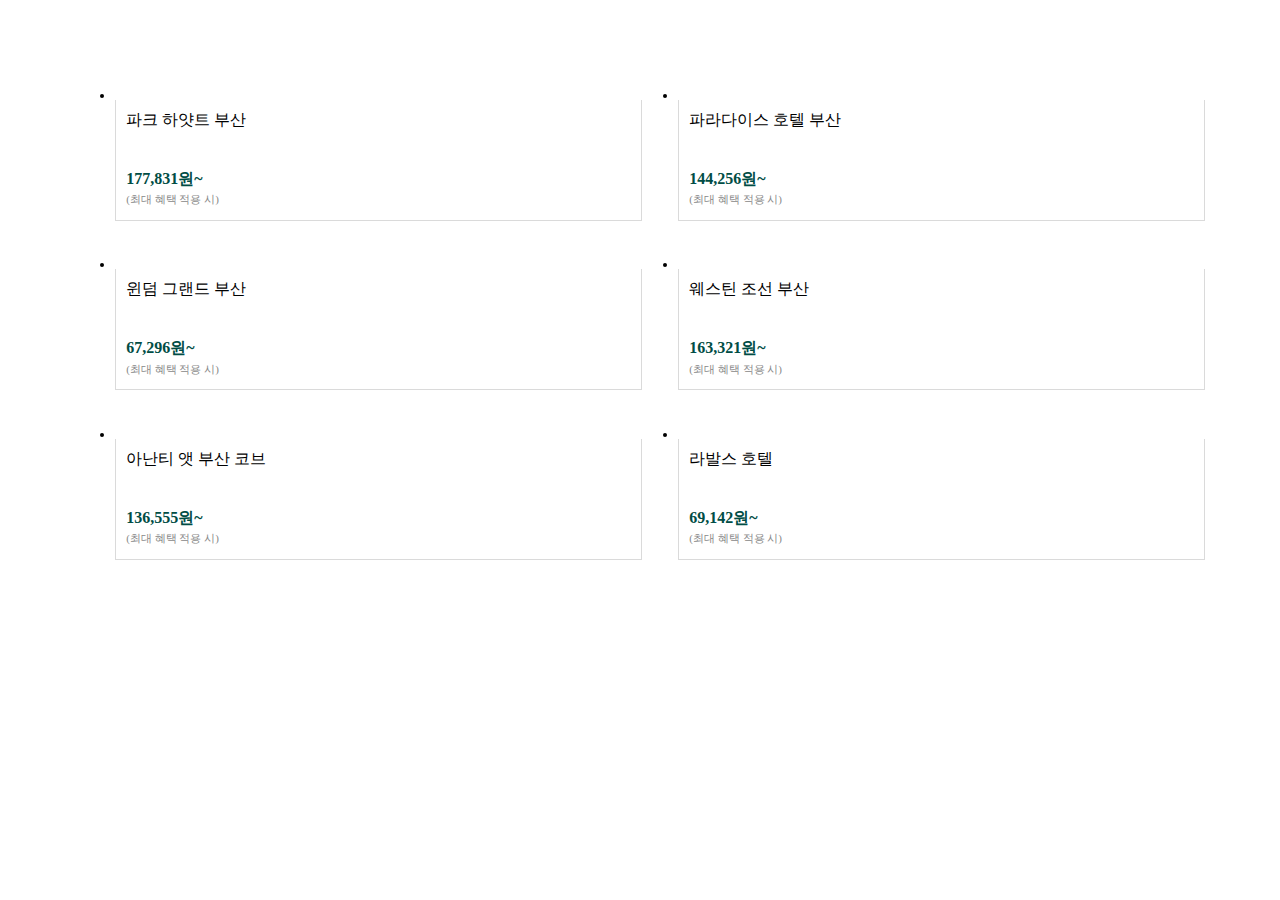
==== index.html @ 25b7eae4 "Add files via upload" ====
<!DOCTYPE html PUBLIC "-//W3C//DTD XHTML 1.0 Transitional//EN" "http://www.w3.org/TR/xhtml1/DTD/xhtml1-transitional.dtd">
<html xmlns="http://www.w3.org/1999/xhtml">
<head>
<meta charset="utf-8">
<meta http-equiv="X-UA-Compatible" content="IE=edge">
<meta name="viewport" content="width=device-width,initial-scale=1.0,user-scalable=no,maximum-scale=1.0,minimum-scale=1.0,target-densitydpi=medium-dpi, viewport-fit=cover">
<meta http-equiv="content-language" content="kr">
<meta http-equiv="imagetoolbar" content="no">
<meta name="format-detection" content="telephone=no">
<meta name="keywords" content="THE HYUNDAI TRAVEL keywords가 들어갑니다.">
<meta name="description" content="THE HYUNDAI TRAVEL description">
<meta property="og:site_name" content="THE HYUNDAI TRAVEL" id="og-sitename-value">
<meta property="og:type" content="website" id="og-type-value">
<meta property="og:url" content="https://dev.thehyundaitravel.com:20011/air/agent/b2c/AIR/MBL/AIRMBLPRO0100100023.k1?KSESID=air:b2c:SELK138WD:SELK138WD::00&amp;eventSeqNo=1&amp;eventType=TYPE3" id="og-url-value">
<title>[THT] Mobile Hotel Promotion Type01</title>
<!-- test용 reset css -->
<link rel="stylesheet" href="https://www.thehyundaitravel.com/htl/common/css/tht_m.css">
</head>
<body>
<!-- 에디터 영역 -->
<style>
@import url("https://cdn.jsdelivr.net/gh/orioncactus/pretendard@v1.3.9/dist/web/variable/pretendardvariable.min.css");	
.thtHPromo{width:100%; margin:0 auto; font-size:13px; color:#000;}
.thtHPromo .h_list .title_banner{padding:30px 5% 0;} 
.thtHPromo .h_list .hotel{display:flex; flex-wrap:wrap; justify-content:center;}
.thtHPromo .h_list .hotel .ho_item{width:43%; margin-top:3%; position:relative;}
.thtHPromo .h_list .hotel .ho_item + .ho_item{margin-left:3%;}
.thtHPromo .h_list .hotel .ho_item:nth-child(odd){margin-left:0%;}
.thtHPromo .h_list .hotel .ho_item .h_img{display:block;}
.thtHPromo .h_list .hotel .ho_item .h_info{position:relative; height:100px; border:1px solid #dadada; border-top: 0; font-size:16px; font-weight:500; padding:10px; line-height:1.2;}
.thtHPromo .h_list .hotel .ho_item .h_info .h_reserve{position:absolute; left:10px; bottom:10px; font-size:16px; font-weight:700; color:#004D45; margin-top:8%; line-height:1.4;}
.thtHPromo .h_list .hotel .ho_item .h_reserve span{font-size:11px; font-weight:400; color:#888; line-height:1.8;}
.thtHPromo .h_list .hotel .ho_item a{position:absolute; top:0; left:0; right:0; bottom:0; z-index:10; display:block; font-size:0.1px; text-indent:-999rem; white-space:nowrap;}
</style>
<div class="thtHPromo">
	<!-- pormo_main -->
	<div class="sec promo_h_visu">
       <img src="https://img.thehyundaitravel.com/promotion/hotel/m_promo_h_detail_20240411_01.jpg" width="100%" alt="" />
    </div>
	<!-- //pormo_main -->
	<div class="sec h_list">
		<div class="title_banner">
			<img src="https://img.thehyundaitravel.com/promotion/hotel/m_promo_h_detail_20240411_02.jpg" width="100%" alt="" />
		</div>
		<ul class="hotel">
			<!-- 호텔1 -->
			<li class="ho_item">
				<span class="h_img">
					<img src="https://img.thehyundaitravel.com/promotion/hotel/m_promo_h_detail_20240411_03.jpg" width="100%" alt="" />
				</span>
				<div class="h_info">
					파크 하얏트 부산
					<div class="h_reserve">
						177,831원~<br />
						<span>(최대 혜택 적용 시)</span>
					</div>
				</div>
				<a href="https://www.thehyundaitravel.com/hotel/view/view.do?offerCd=EPS&pptyId=5801054">예약 바로가기</a>
			</li>
			<!-- 호텔2 -->
			<li class="ho_item">
				<span class="h_img">
					<img src="https://img.thehyundaitravel.com/promotion/hotel/m_promo_h_detail_20240411_04.jpg" width="100%" alt="" />
				</span>
				<div class="h_info">
					파라다이스 호텔 부산
					<div class="h_reserve">
						144,256원~<br />
						<span>(최대 혜택 적용 시)</span>
					</div>
				</div>
				<a href="https://www.thehyundaitravel.com/hotel/view/view.do?offerCd=EPS&pptyId=793876">예약 바로가기</a>
			</li>
			<!-- 호텔3 -->
			<li class="ho_item">
				<span class="h_img">
					<img src="https://img.thehyundaitravel.com/promotion/hotel/m_promo_h_detail_20240411_05.jpg" width="100%" alt="" />
				</span>
				<div class="h_info">
					윈덤 그랜드 부산
					<div class="h_reserve">
						67,296원~<br />
						<span>(최대 혜택 적용 시)</span>
					</div>
				</div>
				<a href="https://www.thehyundaitravel.com/hotel/view/wyndham-grand-busan.do?offerCd=HDS&pptyId=3940">예약 바로가기</a>
			</li>
			<!-- 호텔4 -->
			<li class="ho_item">
				<span class="h_img">
					<img src="https://img.thehyundaitravel.com/promotion/hotel/m_promo_h_detail_20240411_06.jpg" width="100%" alt="" />
				</span>
				<div class="h_info">
					웨스틴 조선 부산
					<div class="h_reserve">
						163,321원~<br />
						<span>(최대 혜택 적용 시)</span>
					</div>
				</div>
				<a href="https://www.thehyundaitravel.com/hotel/view/view.do?offerCd=EPS&pptyId=16221">예약 바로가기</a>
			</li>
			<!-- 호텔5 -->
			<li class="ho_item">
				<span class="h_img">
					<img src="https://img.thehyundaitravel.com/promotion/hotel/m_promo_h_detail_20240411_07.jpg" width="100%" alt="" />
				</span>
				<div class="h_info">
					아난티 앳 부산 코브
					<div class="h_reserve">
						136,555원~<br />
						<span>(최대 혜택 적용 시)</span>
					</div>
				</div>
				<a href="https://www.thehyundaitravel.com/hotel/view/view.do?offerCd=EPS&pptyId=18106658">예약 바로가기</a>
			</li>
			<!-- 호텔6 -->
			<li class="ho_item">
				<span class="h_img">
					<img src="https://img.thehyundaitravel.com/promotion/hotel/m_promo_h_detail_20240411_08.jpg" width="100%" alt="" />
				</span>
				<div class="h_info">
					라발스 호텔
					<div class="h_reserve">
						69,142원~<br />
						<span>(최대 혜택 적용 시)</span>
					</div>
				</div>
				<a href="https://www.thehyundaitravel.com/hotel/view/view.do?offerCd=EPS&pptyId=34488577">예약 바로가기</a>
			</li>
		</ul>
	</div>
</div>
<!-- //에디터 영역 -->
</body>
</html>
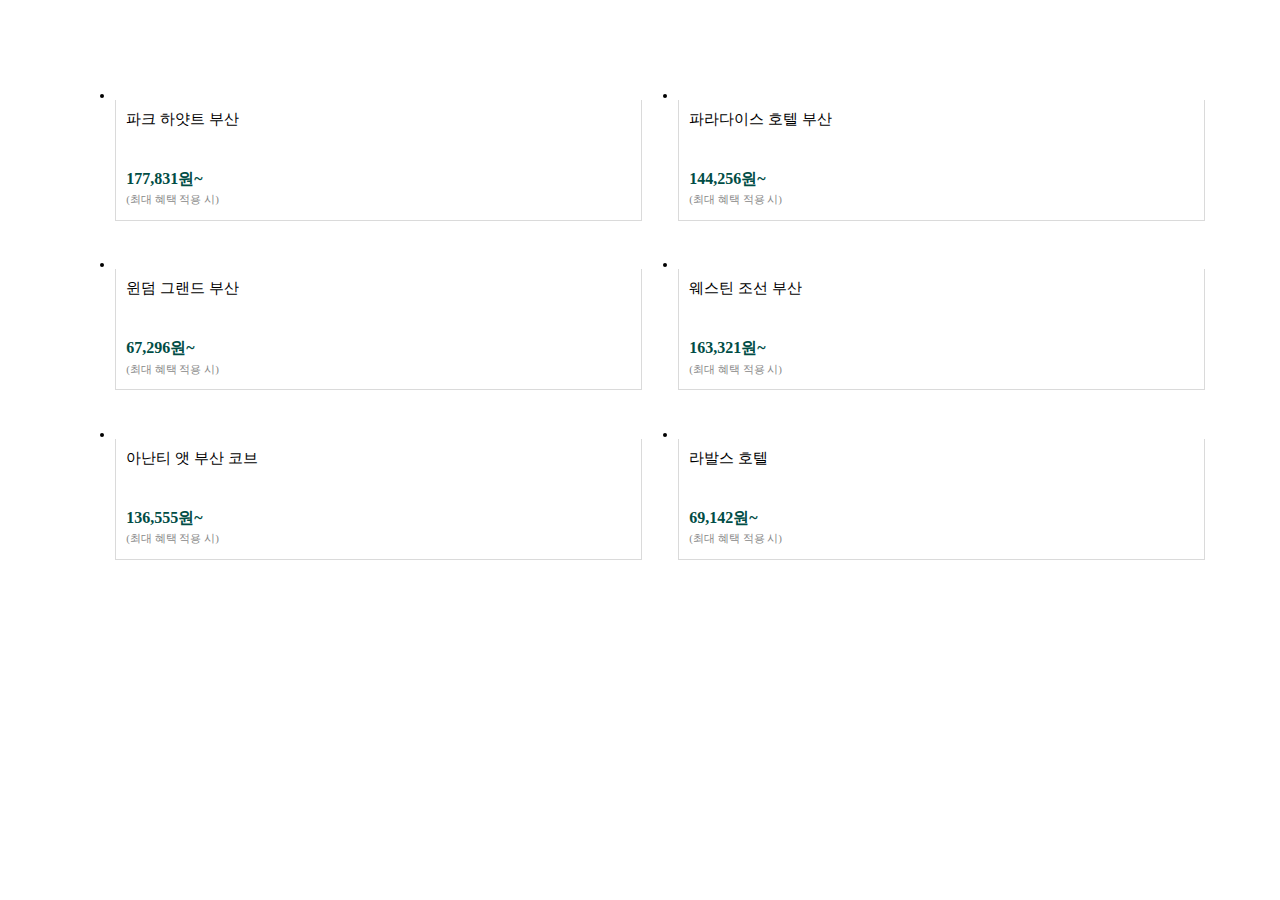
==== commit 8f060afb: "타이틀 폰트 15px" ====
--- a/index.html
+++ b/index.html
@@ -27,7 +27,7 @@
 .thtHPromo .h_list .hotel .ho_item + .ho_item{margin-left:3%;}
 .thtHPromo .h_list .hotel .ho_item:nth-child(odd){margin-left:0%;}
 .thtHPromo .h_list .hotel .ho_item .h_img{display:block;}
-.thtHPromo .h_list .hotel .ho_item .h_info{position:relative; height:100px; border:1px solid #dadada; border-top: 0; font-size:16px; font-weight:500; padding:10px; line-height:1.2;}
+.thtHPromo .h_list .hotel .ho_item .h_info{position:relative; height:100px; border:1px solid #dadada; border-top: 0; font-size:15px; font-weight:500; padding:10px; line-height:1.2;}
 .thtHPromo .h_list .hotel .ho_item .h_info .h_reserve{position:absolute; left:10px; bottom:10px; font-size:16px; font-weight:700; color:#004D45; margin-top:8%; line-height:1.4;}
 .thtHPromo .h_list .hotel .ho_item .h_reserve span{font-size:11px; font-weight:400; color:#888; line-height:1.8;}
 .thtHPromo .h_list .hotel .ho_item a{position:absolute; top:0; left:0; right:0; bottom:0; z-index:10; display:block; font-size:0.1px; text-indent:-999rem; white-space:nowrap;}
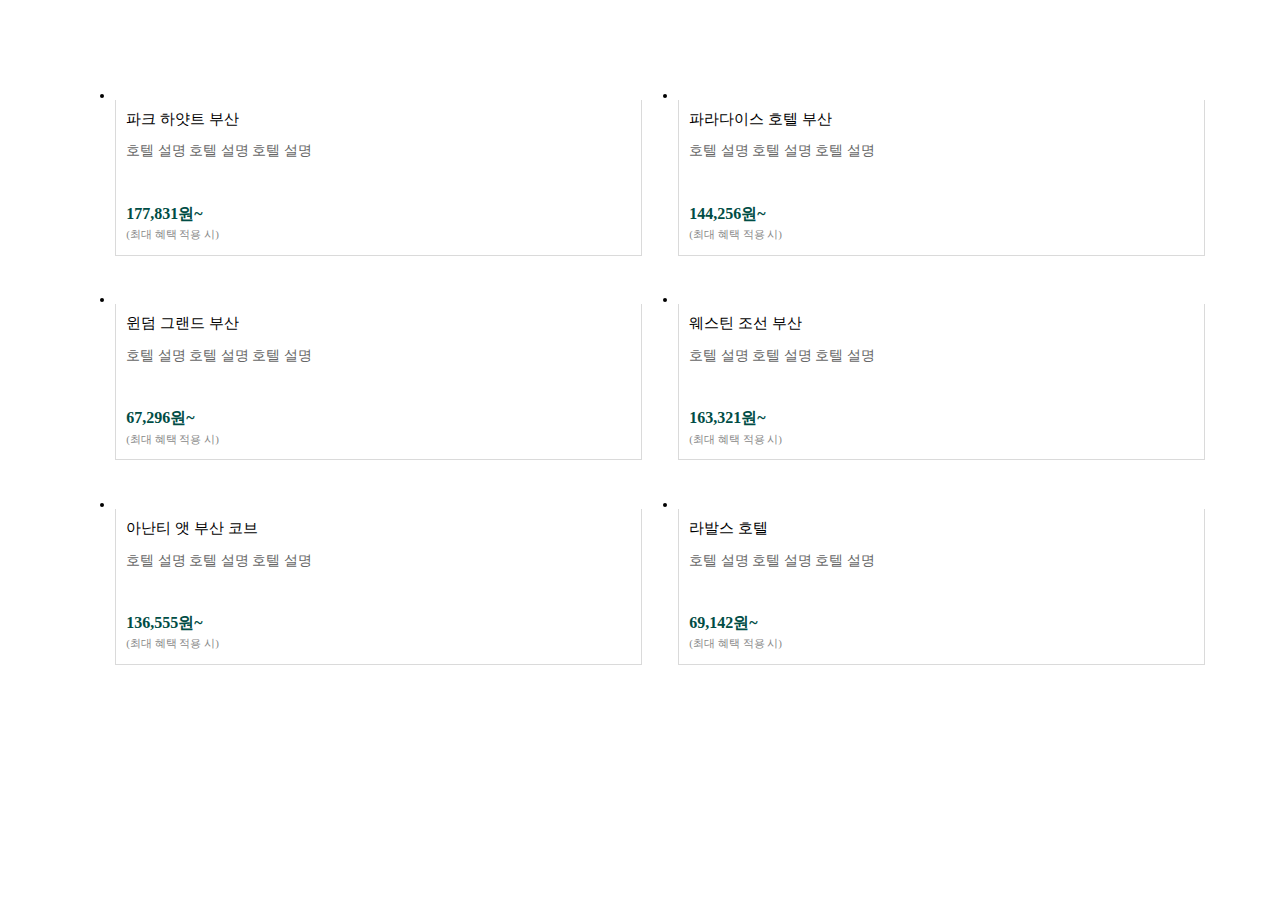
==== commit 97459eb3: "모바일 텍스트 - 서브 텍스트 추가" ====
--- a/index.html
+++ b/index.html
@@ -23,13 +23,14 @@
 .thtHPromo{width:100%; margin:0 auto; font-size:13px; color:#000;}
 .thtHPromo .h_list .title_banner{padding:30px 5% 0;} 
 .thtHPromo .h_list .hotel{display:flex; flex-wrap:wrap; justify-content:center;}
-.thtHPromo .h_list .hotel .ho_item{width:43%; margin-top:3%; position:relative;}
+.thtHPromo .h_list .hotel .ho_item{width:43%; margin-top:3%;}
 .thtHPromo .h_list .hotel .ho_item + .ho_item{margin-left:3%;}
 .thtHPromo .h_list .hotel .ho_item:nth-child(odd){margin-left:0%;}
 .thtHPromo .h_list .hotel .ho_item .h_img{display:block;}
-.thtHPromo .h_list .hotel .ho_item .h_info{position:relative; height:100px; border:1px solid #dadada; border-top: 0; font-size:15px; font-weight:500; padding:10px; line-height:1.2;}
+.thtHPromo .h_list .hotel .ho_item .h_info{position:relative; height:135px; border:1px solid #dadada; border-top:0; font-size:15px; font-weight:500; padding:10px; line-height:1.2;}
+.thtHPromo .h_list .hotel .ho_item .h_info h2{font-size:14px; font-weight:400; color:#666; padding-top:4px;}
 .thtHPromo .h_list .hotel .ho_item .h_info .h_reserve{position:absolute; left:10px; bottom:10px; font-size:16px; font-weight:700; color:#004D45; margin-top:8%; line-height:1.4;}
-.thtHPromo .h_list .hotel .ho_item .h_reserve span{font-size:11px; font-weight:400; color:#888; line-height:1.8;}
+.thtHPromo .h_list .hotel .ho_item .h_reserve span{font-size:11px; font-weight:300; color:#888; line-height:1.8;}
 .thtHPromo .h_list .hotel .ho_item a{position:absolute; top:0; left:0; right:0; bottom:0; z-index:10; display:block; font-size:0.1px; text-indent:-999rem; white-space:nowrap;}
 </style>
 <div class="thtHPromo">
@@ -50,6 +51,7 @@
 				</span>
 				<div class="h_info">
 					파크 하얏트 부산
+					<h2>호텔 설명 호텔 설명 호텔 설명</h2>
 					<div class="h_reserve">
 						177,831원~<br />
 						<span>(최대 혜택 적용 시)</span>
@@ -64,6 +66,7 @@
 				</span>
 				<div class="h_info">
 					파라다이스 호텔 부산
+					<h2>호텔 설명 호텔 설명 호텔 설명</h2>
 					<div class="h_reserve">
 						144,256원~<br />
 						<span>(최대 혜택 적용 시)</span>
@@ -78,6 +81,7 @@
 				</span>
 				<div class="h_info">
 					윈덤 그랜드 부산
+					<h2>호텔 설명 호텔 설명 호텔 설명</h2>
 					<div class="h_reserve">
 						67,296원~<br />
 						<span>(최대 혜택 적용 시)</span>
@@ -92,6 +96,7 @@
 				</span>
 				<div class="h_info">
 					웨스틴 조선 부산
+					<h2>호텔 설명 호텔 설명 호텔 설명</h2>
 					<div class="h_reserve">
 						163,321원~<br />
 						<span>(최대 혜택 적용 시)</span>
@@ -106,6 +111,7 @@
 				</span>
 				<div class="h_info">
 					아난티 앳 부산 코브
+					<h2>호텔 설명 호텔 설명 호텔 설명</h2>
 					<div class="h_reserve">
 						136,555원~<br />
 						<span>(최대 혜택 적용 시)</span>
@@ -120,6 +126,7 @@
 				</span>
 				<div class="h_info">
 					라발스 호텔
+					<h2>호텔 설명 호텔 설명 호텔 설명</h2>
 					<div class="h_reserve">
 						69,142원~<br />
 						<span>(최대 혜택 적용 시)</span>
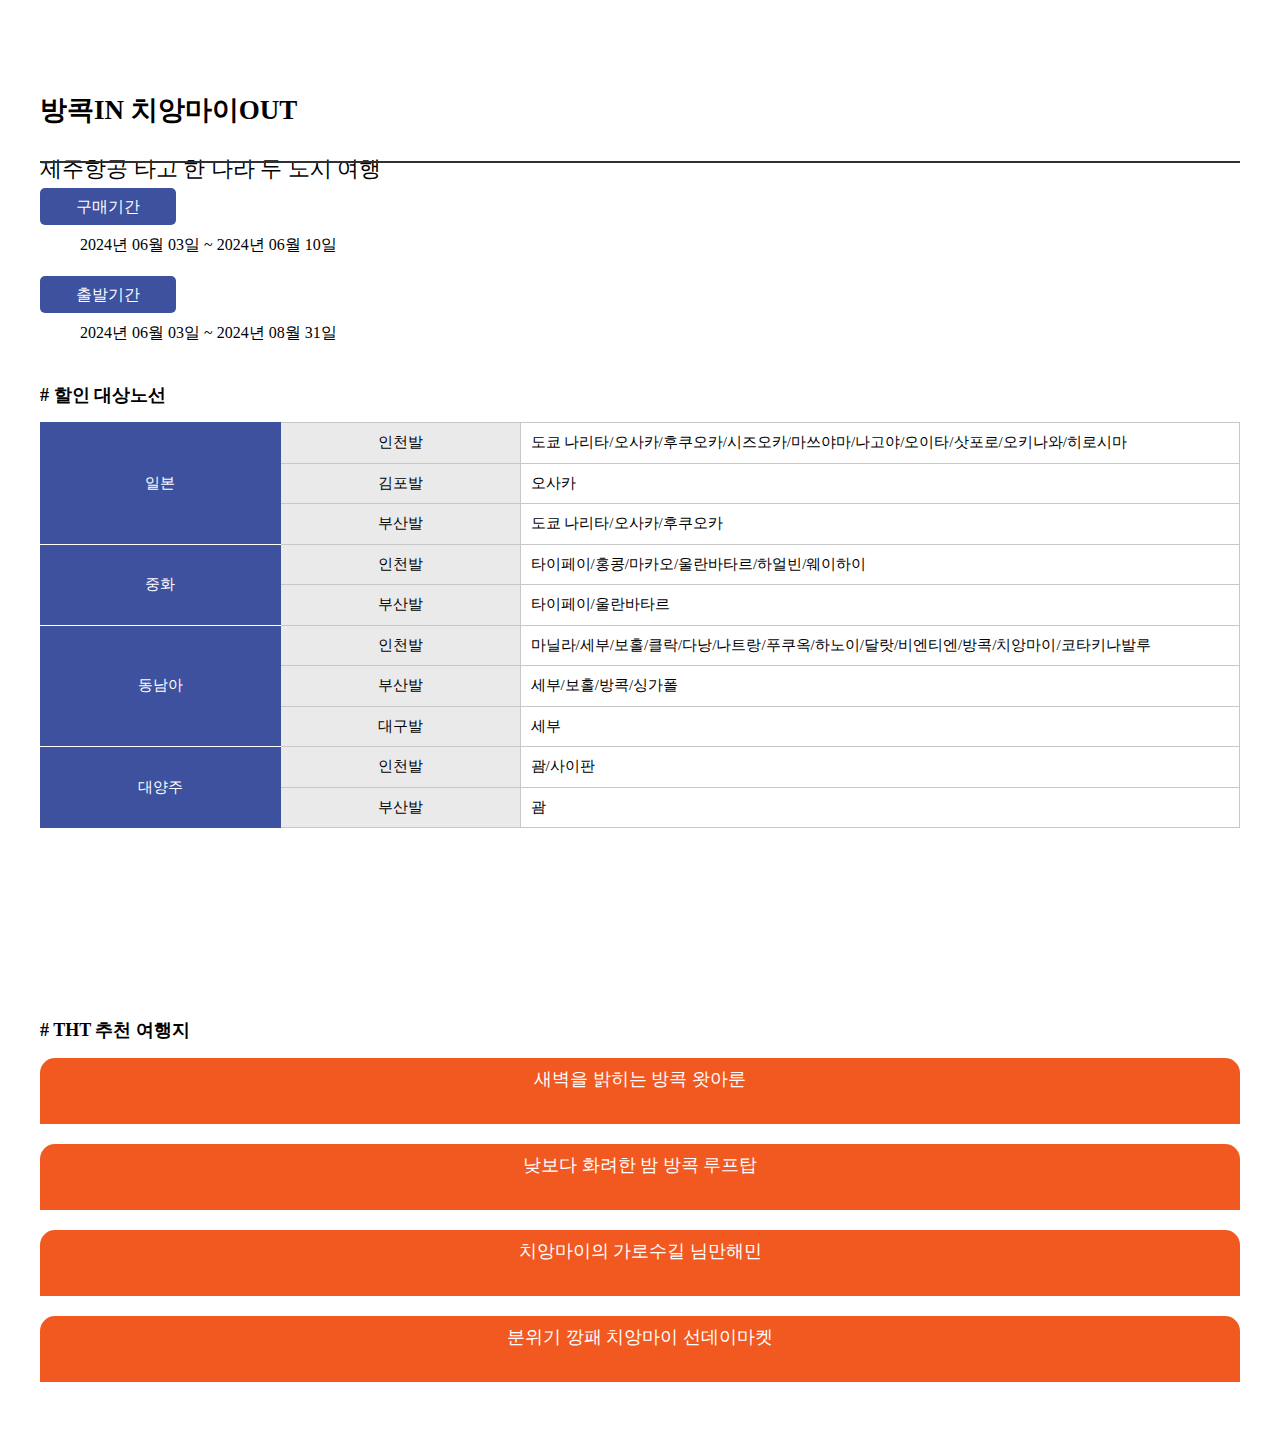
==== commit 4b411ce7: "최종" ====
--- a/index.html
+++ b/index.html
@@ -13,128 +13,188 @@
 <meta property="og:type" content="website" id="og-type-value">
 <meta property="og:url" content="https://dev.thehyundaitravel.com:20011/air/agent/b2c/AIR/MBL/AIRMBLPRO0100100023.k1?KSESID=air:b2c:SELK138WD:SELK138WD::00&amp;eventSeqNo=1&amp;eventType=TYPE3" id="og-url-value">
 <title>[THT] Mobile Hotel Promotion Type01</title>
-<!-- test용 reset css -->
-<link rel="stylesheet" href="https://www.thehyundaitravel.com/htl/common/css/tht_m.css">
+<link rel="stylesheet" href="https://www.thehyundaitravel.com/htl/common/css/tht_m.css" />
 </head>
 <body>
 <!-- 에디터 영역 -->
 <style>
-@import url("https://cdn.jsdelivr.net/gh/orioncactus/pretendard@v1.3.9/dist/web/variable/pretendardvariable.min.css");	
-.thtHPromo{width:100%; margin:0 auto; font-size:13px; color:#000;}
-.thtHPromo .h_list .title_banner{padding:30px 5% 0;} 
-.thtHPromo .h_list .hotel{display:flex; flex-wrap:wrap; justify-content:center;}
-.thtHPromo .h_list .hotel .ho_item{width:43%; margin-top:3%;}
-.thtHPromo .h_list .hotel .ho_item + .ho_item{margin-left:3%;}
-.thtHPromo .h_list .hotel .ho_item:nth-child(odd){margin-left:0%;}
-.thtHPromo .h_list .hotel .ho_item .h_img{display:block;}
-.thtHPromo .h_list .hotel .ho_item .h_info{position:relative; height:135px; border:1px solid #dadada; border-top:0; font-size:15px; font-weight:500; padding:10px; line-height:1.2;}
-.thtHPromo .h_list .hotel .ho_item .h_info h2{font-size:14px; font-weight:400; color:#666; padding-top:4px;}
-.thtHPromo .h_list .hotel .ho_item .h_info .h_reserve{position:absolute; left:10px; bottom:10px; font-size:16px; font-weight:700; color:#004D45; margin-top:8%; line-height:1.4;}
-.thtHPromo .h_list .hotel .ho_item .h_reserve span{font-size:11px; font-weight:300; color:#888; line-height:1.8;}
-.thtHPromo .h_list .hotel .ho_item a{position:absolute; top:0; left:0; right:0; bottom:0; z-index:10; display:block; font-size:0.1px; text-indent:-999rem; white-space:nowrap;}
+.tht_promo{font-size:13px; color:#000000; line-height:1.3; width:100%; margin:0 auto; padding-bottom:30px; word-break:break-all;}
+.tht_promo .sec + .sec{margin:40px 32px 0 32px;}
+.tht_promo .sec:nth-child(2){margin-top:180px;}
+.tht_promo .font_b{font-weight:600;}
+.tht_promo .font_l{font-weight:400;}.tht_promo .promo_f_visu{width:100%; position:relative;}
+.tht_promo .promo_f_visu:after{content:''; height:2px; background:#303030; position:absolute; left:32px; right:32px; bottom:-155px;}
+.tht_promo .promo_f_visu h1{font-size:27px; font-weight:300; line-height:1.3; padding:32px 32px 0 32px; position:absolute;}
+.tht_promo .promo_f_visu h1 span{display:block;}
+.tht_promo .promo_f_visu img{display:block; margin-bottom:8px;}
+.tht_promo .promo_f_visu .subtit{font-size:22px;}	
+.tht_promo .promo_f_info dl{font-size:16px; zoom:1;}
+.tht_promo .promo_f_info dl:after{display:block; content:''; clear:both;}
+.tht_promo .promo_f_info dl + dl{margin-top:20px;}
+.tht_promo .promo_f_info dl dt{width:120px; font-weight:500; line-height:2.2; text-align:center; color:#ffffff; background:#3D519E; border-radius:5px; padding:1px 8px; margin-bottom:10px; display:inline-block;}
+.tht_promo .promo_f_route .cityTit{font-size:18px; font-weight:600; margin-bottom:15px;}
+.tht_promo table, .tht_promo table th,.tht_promo table td{margin:0; padding:10px 10px;}
+.tht_promo table{width:100%; table-layout:fixed; border-collapse:collapse; text-align:center; font-size:15px;}
+.tht_promo table th{font-weight:500; background:#eaeaea; border:1px solid #c8c8c8;}
+.tht_promo table th.title{background-color:#3D519E; color:#ffffff; border:1px solid #3D519E; border-bottom:1px solid #ffffff;}
+.tht_promo table th.title_bottom{background-color:#3D519E; color:#ffffff; border:1px solid #3D519E; border-bottom:1px solid #3D519E;}
+.tht_promo table td{border:1px solid #c8c8c8; text-align:left;}
+.tht_promo .promo_f_city .cityTit{font-size:18px; font-weight:600; margin-bottom:15px;}
+.tht_promo .promo_f_city .cityBanner{width:100%; background:url(https://img.thehyundaitravel.com/promotion/air/m_promo_f_detail_20240527_02.png) no-repeat center center;
+background-size:100%; /*background-size:contain;*/ border-radius:10px; text-align:center; padding:20px 0; font-size:18px; /*font-weight:bold;*/ color:#ffffff; margin-bottom:36px;} 
+.tht_promo .promo_f_city .cityBanner span{font-size:14px; font-weight:500; line-height:2;}
+.tht_promo .promo_f_city .city{margin-bottom:20px;}		
+.tht_promo .promo_f_city .city .recoTxt{background:#F15921; height:46px; padding:10px; font-size:18px; text-align:center; color:#fff; border-radius:15px 15px 0px 0px;}
+.tht_promo .promo_f_city .city .recoImg img{width:100%; border-radius:0 0 15px 15px;}
 </style>
-<div class="thtHPromo">
+<script>
+	$(document).ready(function() {
+		$("#typeBigThumbDiv").empty();
+	});
+</script>	
+<div class="tht_promo">
 	<!-- pormo_main -->
-	<div class="sec promo_h_visu">
-       <img src="https://img.thehyundaitravel.com/promotion/hotel/m_promo_h_detail_20240411_01.jpg" width="100%" alt="" />
+	<div class="sec promo_f_visu">
+    	<span class="f_mvisu"><img src="https://img.thehyundaitravel.com/promotion/air/m_promo_f_detail_20240527_01.jpg" alt="" width="100%" /></span>
+        <h1>
+			<span>
+				<img src="https://img.thehyundaitravel.com/promotion/air/promo_f_detail_jejuair_ci.jpg" alt="" width="80%" />
+			</span>
+			<span>
+				<P class="text01"></P>
+				<P class="font_b">방콕IN 치앙마이OUT</P>
+			</span>
+            <span class="subtit">
+				제주항공 타고 한 나라 두 도시 여행
+			</span>
+        </h1>       
     </div>
-	<!-- //pormo_main -->
-	<div class="sec h_list">
-		<div class="title_banner">
-			<img src="https://img.thehyundaitravel.com/promotion/hotel/m_promo_h_detail_20240411_02.jpg" width="100%" alt="" />
+    <!-- //pormo_main -->
+	<!-- promo_info  -->
+   <div class="sec promo_f_info"> 
+    	<dl>
+        	<dt>구매기간</dt>
+            <dd>2024년 06월 03일 ~ 2024년 06월 10일</dd> 
+        </dl>
+        <dl>
+        	<dt>출발기간</dt>
+            <dd>2024년 06월 03일 ~ 2024년 08월 31일</dd>       
+        </dl>
+    </div>	 
+	<!-- //promo_info  -->
+	<!-- 대상노선 -->
+	<div class="sec promo_f_route">
+		<p class="cityTit"># 할인 대상노선</p>
+		<table>
+			<colgroup>
+				<col width="20%">
+				<col width="20%">
+				<col width="">
+			</colgroup>
+			<thead>
+			</thead>
+			<tbody>
+				<!-- 일본 -->
+				<tr>
+					<th rowspan="3" class="title">일본</th>
+					<th>인천발</th>
+					<td>도쿄 나리타/오사카/후쿠오카/시즈오카/마쓰야마/나고야/오이타/삿포로/오키나와/히로시마</td>
+				</tr>
+				<tr>
+					<th>김포발</th>
+					<td>오사카</td>
+				</tr>
+				<tr>
+					<th>부산발</th>
+					<td>도쿄 나리타/오사카/후쿠오카</td>
+				</tr>
+				<!-- 중화 -->
+				<tr>
+					<th rowspan="2" class="title">중화</th>
+					<th>인천발</th>
+					<td>타이페이/홍콩/마카오/울란바타르/하얼빈/웨이하이</td>
+				</tr>
+				<tr>
+					<th>부산발</th>
+					<td>타이페이/울란바타르</td>
+				</tr>
+				<!-- 동남아 -->
+				<tr>
+					<th rowspan="3" class="title">동남아</th>
+					<th>인천발</th>
+					<td>마닐라/세부/보홀/클락/다낭/나트랑/푸쿠옥/하노이/달랏/비엔티엔/방콕/치앙마이/코타키나발루</td>
+				</tr>
+				<tr>
+					<th>부산발</th>
+					<td>세부/보홀/방콕/싱가폴</td>
+				</tr>
+				<tr>
+					<th>대구발</th>
+					<td>세부</td>
+				</tr>
+				<!-- 대양주 -->
+				<tr>
+					<th rowspan="2" class="title_bottom">대양주</th>
+					<th>인천발</th>
+					<td>괌/사이판</td>
+				</tr>
+				<tr>
+					<th>부산발</th>
+					<td>괌</td>
+				</tr>
+			</tbody>
+		</table>
+	</div>
+	<!-- //대상노선 -->
+
+    <div class="sec promo_f_city">
+		<div class="cityBanner">
+			<span>제주항공이라면 가능!</span><br />
+			한 도시만 가긴 아쉬우니까<br />한 나라 두 도시 여행
 		</div>
-		<ul class="hotel">
-			<!-- 호텔1 -->
-			<li class="ho_item">
-				<span class="h_img">
-					<img src="https://img.thehyundaitravel.com/promotion/hotel/m_promo_h_detail_20240411_03.jpg" width="100%" alt="" />
-				</span>
-				<div class="h_info">
-					파크 하얏트 부산
-					<h2>호텔 설명 호텔 설명 호텔 설명</h2>
-					<div class="h_reserve">
-						177,831원~<br />
-						<span>(최대 혜택 적용 시)</span>
-					</div>
-				</div>
-				<a href="https://www.thehyundaitravel.com/hotel/view/view.do?offerCd=EPS&pptyId=5801054">예약 바로가기</a>
-			</li>
-			<!-- 호텔2 -->
-			<li class="ho_item">
-				<span class="h_img">
-					<img src="https://img.thehyundaitravel.com/promotion/hotel/m_promo_h_detail_20240411_04.jpg" width="100%" alt="" />
-				</span>
-				<div class="h_info">
-					파라다이스 호텔 부산
-					<h2>호텔 설명 호텔 설명 호텔 설명</h2>
-					<div class="h_reserve">
-						144,256원~<br />
-						<span>(최대 혜택 적용 시)</span>
-					</div>
-				</div>
-				<a href="https://www.thehyundaitravel.com/hotel/view/view.do?offerCd=EPS&pptyId=793876">예약 바로가기</a>
-			</li>
-			<!-- 호텔3 -->
-			<li class="ho_item">
-				<span class="h_img">
-					<img src="https://img.thehyundaitravel.com/promotion/hotel/m_promo_h_detail_20240411_05.jpg" width="100%" alt="" />
-				</span>
-				<div class="h_info">
-					윈덤 그랜드 부산
-					<h2>호텔 설명 호텔 설명 호텔 설명</h2>
-					<div class="h_reserve">
-						67,296원~<br />
-						<span>(최대 혜택 적용 시)</span>
-					</div>
-				</div>
-				<a href="https://www.thehyundaitravel.com/hotel/view/wyndham-grand-busan.do?offerCd=HDS&pptyId=3940">예약 바로가기</a>
-			</li>
-			<!-- 호텔4 -->
-			<li class="ho_item">
-				<span class="h_img">
-					<img src="https://img.thehyundaitravel.com/promotion/hotel/m_promo_h_detail_20240411_06.jpg" width="100%" alt="" />
-				</span>
-				<div class="h_info">
-					웨스틴 조선 부산
-					<h2>호텔 설명 호텔 설명 호텔 설명</h2>
-					<div class="h_reserve">
-						163,321원~<br />
-						<span>(최대 혜택 적용 시)</span>
-					</div>
-				</div>
-				<a href="https://www.thehyundaitravel.com/hotel/view/view.do?offerCd=EPS&pptyId=16221">예약 바로가기</a>
-			</li>
-			<!-- 호텔5 -->
-			<li class="ho_item">
-				<span class="h_img">
-					<img src="https://img.thehyundaitravel.com/promotion/hotel/m_promo_h_detail_20240411_07.jpg" width="100%" alt="" />
-				</span>
-				<div class="h_info">
-					아난티 앳 부산 코브
-					<h2>호텔 설명 호텔 설명 호텔 설명</h2>
-					<div class="h_reserve">
-						136,555원~<br />
-						<span>(최대 혜택 적용 시)</span>
-					</div>
-				</div>
-				<a href="https://www.thehyundaitravel.com/hotel/view/view.do?offerCd=EPS&pptyId=18106658">예약 바로가기</a>
-			</li>
-			<!-- 호텔6 -->
-			<li class="ho_item">
-				<span class="h_img">
-					<img src="https://img.thehyundaitravel.com/promotion/hotel/m_promo_h_detail_20240411_08.jpg" width="100%" alt="" />
-				</span>
-				<div class="h_info">
-					라발스 호텔
-					<h2>호텔 설명 호텔 설명 호텔 설명</h2>
-					<div class="h_reserve">
-						69,142원~<br />
-						<span>(최대 혜택 적용 시)</span>
-					</div>
-				</div>
-				<a href="https://www.thehyundaitravel.com/hotel/view/view.do?offerCd=EPS&pptyId=34488577">예약 바로가기</a>
-			</li>
-		</ul>
+		<div class="cityTit"># THT 추천 여행지</div>
+	    <div class="cityCont">
+			<!-- 혜택 1 -->
+			<div class="city">
+				<div class="recoTxt">
+					새벽을 밝히는 방콕 왓아룬
+				</div>	
+				<div class="recoImg">
+					<img src="https://img.thehyundaitravel.com/promotion/air/m_promo_f_detail_20240527_03.jpg" alt=""  />
+				</div>
+			</div>
+			<!-- //혜택 1 -->
+			<!-- 혜택 2 -->
+			<div class="city">
+				<div class="recoTxt">
+					낮보다 화려한 밤 방콕 루프탑
+				</div>	
+				<div class="recoImg">
+					<img src="https://img.thehyundaitravel.com/promotion/air/m_promo_f_detail_20240527_04.jpg" alt=""  />
+				</div>
+			</div>
+			<!-- //혜택 2 -->
+			<!-- 혜택 3 -->
+			<div class="city">
+				<div class="recoTxt">
+					치앙마이의 가로수길 님만해민
+				</div>	
+				<div class="recoImg">
+					<img src="https://img.thehyundaitravel.com/promotion/air/m_promo_f_detail_20240527_05.jpg" alt=""  />
+				</div>
+			</div>
+			<!-- //혜택 3 -->
+			<!-- 혜택 4 -->
+			<div class="city">
+				<div class="recoTxt">
+					분위기 깡패 치앙마이 선데이마켓
+				</div>	
+				<div class="recoImg">
+					<img src="https://img.thehyundaitravel.com/promotion/air/m_promo_f_detail_20240527_06.jpg" alt=""  />
+				</div>
+			</div>
+			<!-- //혜택 4 -->
+		</div>	
 	</div>
 </div>
 <!-- //에디터 영역 -->
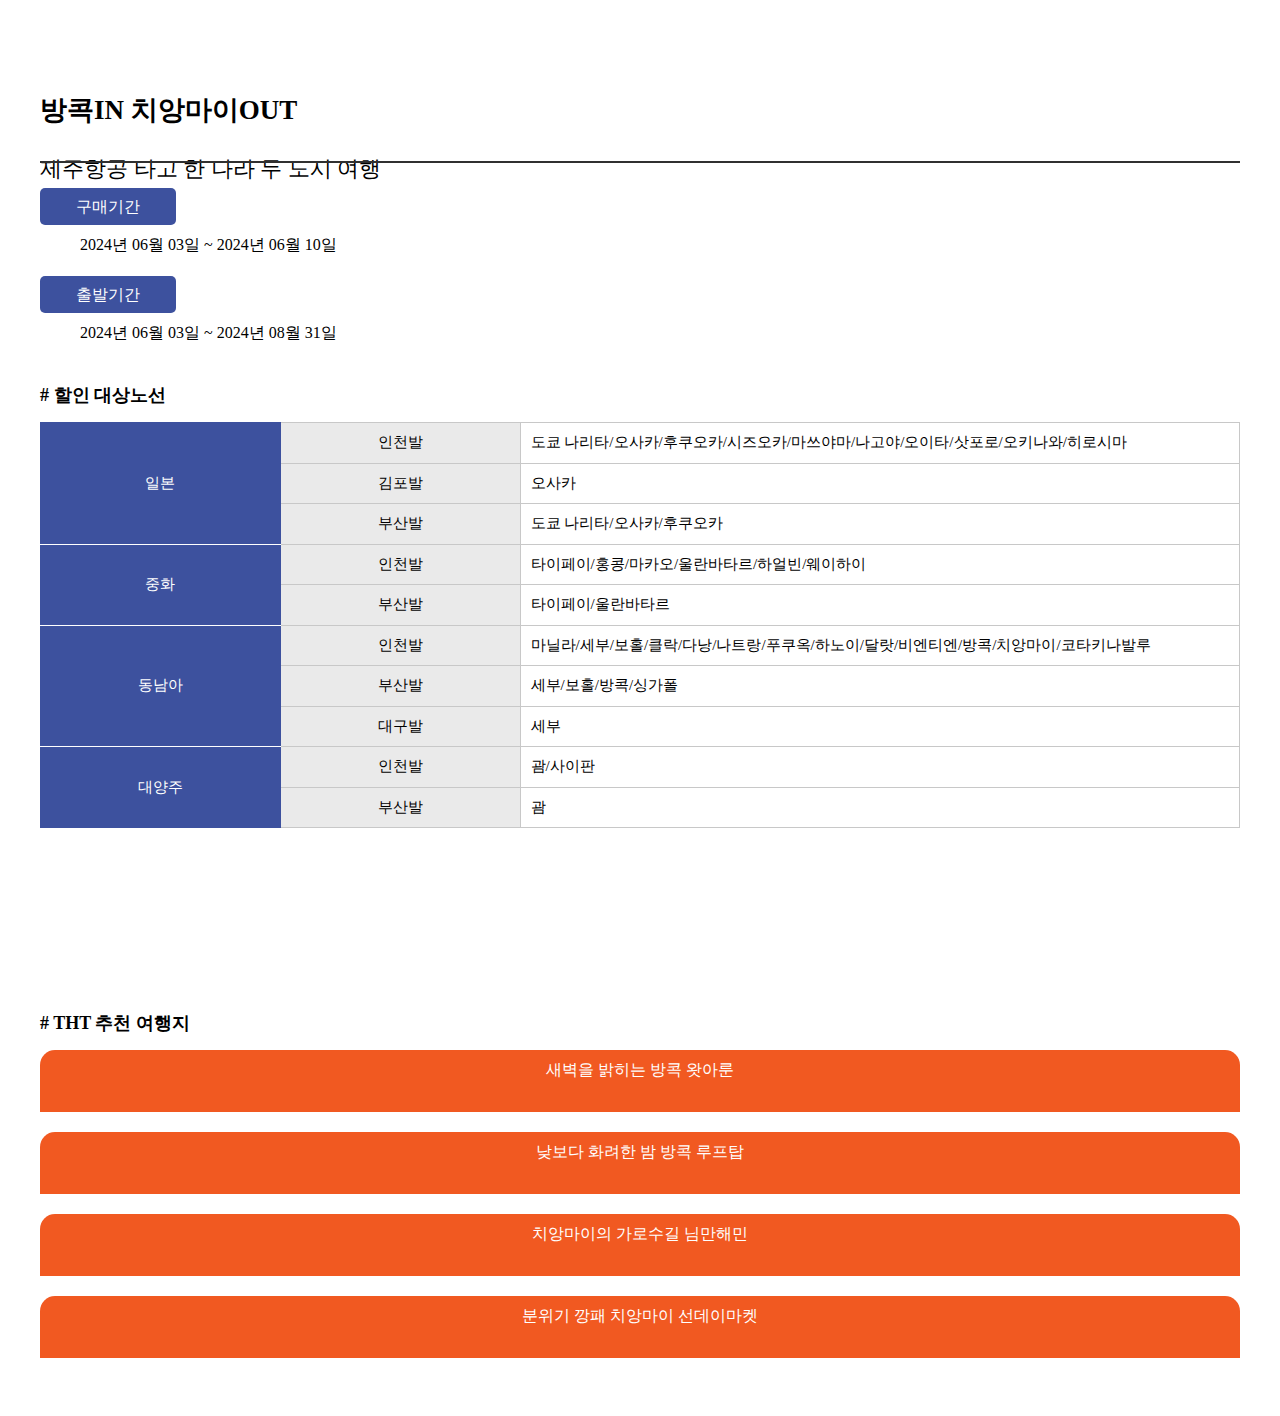
==== commit 95449c72: "진짜 최종" ====
--- a/index.html
+++ b/index.html
@@ -41,10 +41,10 @@
 .tht_promo table td{border:1px solid #c8c8c8; text-align:left;}
 .tht_promo .promo_f_city .cityTit{font-size:18px; font-weight:600; margin-bottom:15px;}
 .tht_promo .promo_f_city .cityBanner{width:100%; background:url(https://img.thehyundaitravel.com/promotion/air/m_promo_f_detail_20240527_02.png) no-repeat center center;
-background-size:100%; /*background-size:contain;*/ border-radius:10px; text-align:center; padding:20px 0; font-size:18px; /*font-weight:bold;*/ color:#ffffff; margin-bottom:36px;} 
-.tht_promo .promo_f_city .cityBanner span{font-size:14px; font-weight:500; line-height:2;}
+background-size:100%; /*background-size:contain;*/ border-radius:10px; text-align:center; padding:20px 0; font-size:16px; font-weight:500; color:#ffffff; margin-bottom:36px; letter-spacing:0;} 
+.tht_promo .promo_f_city .cityBanner span{font-size:13px; font-weight:400; line-height:2; letter-spacing:0;}
 .tht_promo .promo_f_city .city{margin-bottom:20px;}		
-.tht_promo .promo_f_city .city .recoTxt{background:#F15921; height:46px; padding:10px; font-size:18px; text-align:center; color:#fff; border-radius:15px 15px 0px 0px;}
+.tht_promo .promo_f_city .city .recoTxt{background:#F15921; height:42px; padding:10px; font-size:16px; font-weight:500; text-align:center; color:#fff; border-radius:15px 15px 0px 0px;}
 .tht_promo .promo_f_city .city .recoImg img{width:100%; border-radius:0 0 15px 15px;}
 </style>
 <script>
@@ -150,7 +150,7 @@
     <div class="sec promo_f_city">
 		<div class="cityBanner">
 			<span>제주항공이라면 가능!</span><br />
-			한 도시만 가긴 아쉬우니까<br />한 나라 두 도시 여행
+			한 도시만 가기에는 아쉬우니까<br />한 나라 두 도시 여행!!
 		</div>
 		<div class="cityTit"># THT 추천 여행지</div>
 	    <div class="cityCont">
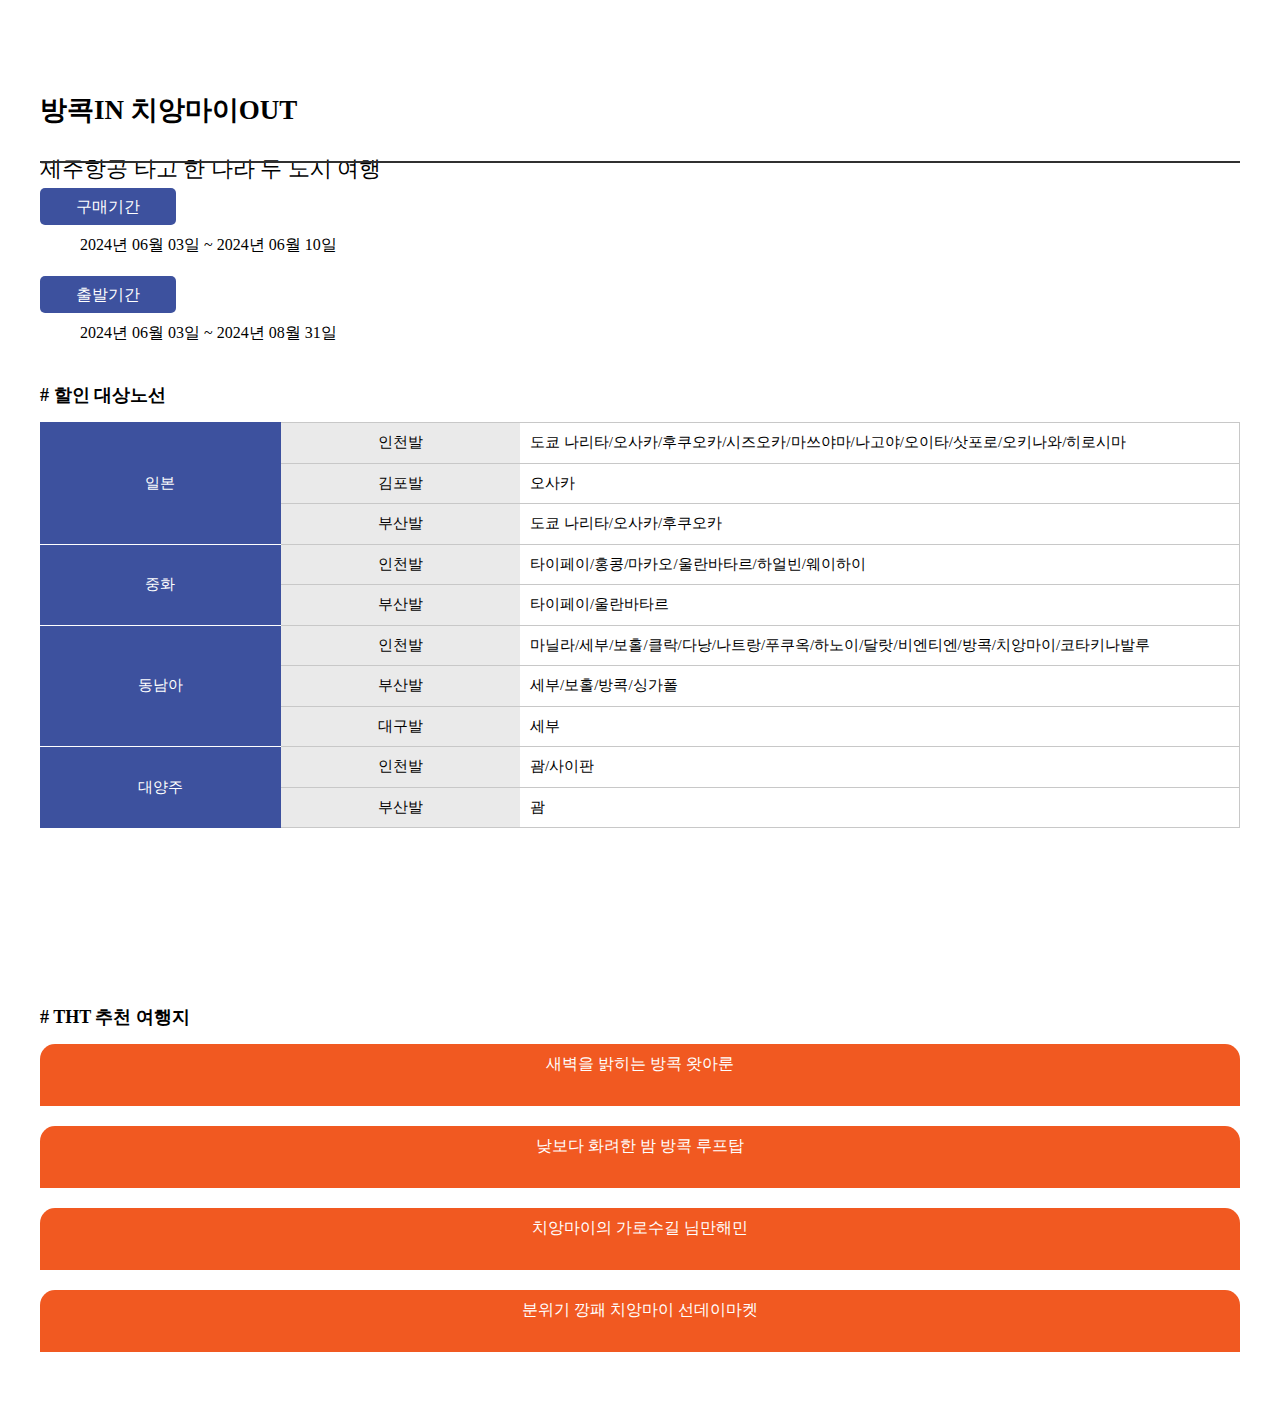
==== commit e454efa9: "정말 최종" ====
--- a/index.html
+++ b/index.html
@@ -35,14 +35,15 @@
 .tht_promo .promo_f_route .cityTit{font-size:18px; font-weight:600; margin-bottom:15px;}
 .tht_promo table, .tht_promo table th,.tht_promo table td{margin:0; padding:10px 10px;}
 .tht_promo table{width:100%; table-layout:fixed; border-collapse:collapse; text-align:center; font-size:15px;}
-.tht_promo table th{font-weight:500; background:#eaeaea; border:1px solid #c8c8c8;}
+.tht_promo table th{font-weight:500; background:#eaeaea; border-bottom:1px solid #c8c8c8;}
 .tht_promo table th.title{background-color:#3D519E; color:#ffffff; border:1px solid #3D519E; border-bottom:1px solid #ffffff;}
-.tht_promo table th.title_bottom{background-color:#3D519E; color:#ffffff; border:1px solid #3D519E; border-bottom:1px solid #3D519E;}
-.tht_promo table td{border:1px solid #c8c8c8; text-align:left;}
+.tht_promo table .title_top{border-top:1px solid #c8c8c8;}
+.tht_promo table .title_bottom{background-color:#3D519E; color:#ffffff; border:1px solid #3D519E; border-bottom:1px solid #3D519E;}
+.tht_promo table td{border-bottom:1px solid #c8c8c8; border-right:1px solid #c8c8c8; text-align:left;}
 .tht_promo .promo_f_city .cityTit{font-size:18px; font-weight:600; margin-bottom:15px;}
 .tht_promo .promo_f_city .cityBanner{width:100%; background:url(https://img.thehyundaitravel.com/promotion/air/m_promo_f_detail_20240527_02.png) no-repeat center center;
-background-size:100%; /*background-size:contain;*/ border-radius:10px; text-align:center; padding:20px 0; font-size:16px; font-weight:500; color:#ffffff; margin-bottom:36px; letter-spacing:0;} 
-.tht_promo .promo_f_city .cityBanner span{font-size:13px; font-weight:400; line-height:2; letter-spacing:0;}
+background-size:100%; /*background-size:contain;*/ border-radius:10px; text-align:center; padding:14px 0 18px 0; font-size:16px; font-weight:500; color:#ffffff; margin-bottom:36px; letter-spacing:0;} 
+.tht_promo .promo_f_city .cityBanner span{font-size:14px; font-weight:400; line-height:2; letter-spacing:0;}
 .tht_promo .promo_f_city .city{margin-bottom:20px;}		
 .tht_promo .promo_f_city .city .recoTxt{background:#F15921; height:42px; padding:10px; font-size:16px; font-weight:500; text-align:center; color:#fff; border-radius:15px 15px 0px 0px;}
 .tht_promo .promo_f_city .city .recoImg img{width:100%; border-radius:0 0 15px 15px;}
@@ -97,8 +98,8 @@
 				<!-- 일본 -->
 				<tr>
 					<th rowspan="3" class="title">일본</th>
-					<th>인천발</th>
-					<td>도쿄 나리타/오사카/후쿠오카/시즈오카/마쓰야마/나고야/오이타/삿포로/오키나와/히로시마</td>
+					<th class="title_top">인천발</th>
+					<td class="title_top">도쿄 나리타/오사카/후쿠오카/시즈오카/마쓰야마/나고야/오이타/삿포로/오키나와/히로시마</td>
 				</tr>
 				<tr>
 					<th>김포발</th>
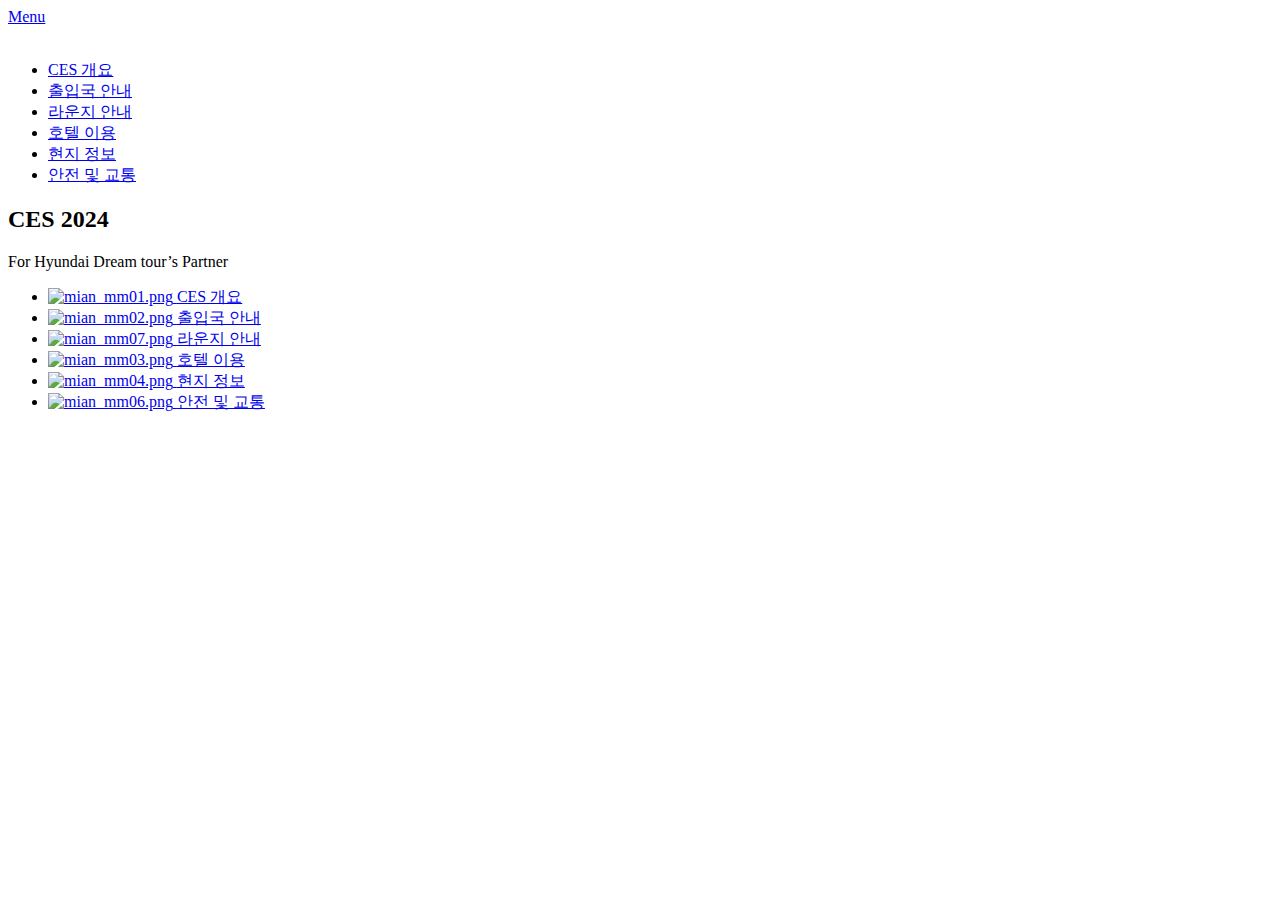
==== commit d9121f18: "CES 2025 테스트" ====
--- a/index.html
+++ b/index.html
@@ -1,203 +1,129 @@
-<!DOCTYPE html PUBLIC "-//W3C//DTD XHTML 1.0 Transitional//EN" "http://www.w3.org/TR/xhtml1/DTD/xhtml1-transitional.dtd">
-<html xmlns="http://www.w3.org/1999/xhtml">
+<!DOCTYPE html> 
+<html lang="ko">
 <head>
-<meta charset="utf-8">
-<meta http-equiv="X-UA-Compatible" content="IE=edge">
-<meta name="viewport" content="width=device-width,initial-scale=1.0,user-scalable=no,maximum-scale=1.0,minimum-scale=1.0,target-densitydpi=medium-dpi, viewport-fit=cover">
-<meta http-equiv="content-language" content="kr">
-<meta http-equiv="imagetoolbar" content="no">
-<meta name="format-detection" content="telephone=no">
-<meta name="keywords" content="THE HYUNDAI TRAVEL keywords가 들어갑니다.">
-<meta name="description" content="THE HYUNDAI TRAVEL description">
-<meta property="og:site_name" content="THE HYUNDAI TRAVEL" id="og-sitename-value">
-<meta property="og:type" content="website" id="og-type-value">
-<meta property="og:url" content="https://dev.thehyundaitravel.com:20011/air/agent/b2c/AIR/MBL/AIRMBLPRO0100100023.k1?KSESID=air:b2c:SELK138WD:SELK138WD::00&amp;eventSeqNo=1&amp;eventType=TYPE3" id="og-url-value">
-<title>[THT] Mobile Hotel Promotion Type01</title>
-<link rel="stylesheet" href="https://www.thehyundaitravel.com/htl/common/css/tht_m.css" />
+<meta charset="utf-8"> 
+<meta name="viewport" content="width=device-width, initial-scale=1, minimum-scale=1, maximum-scale=1">
+<title>CES 2024</title> 
+<meta http-equiv="X-UA-Compatible" content="IE=10">
+<meta name="description" content="">
+<meta name="author" content="">
+<link rel="stylesheet" type="text/css" href="../mbl_common/css/m_font.css" />
+<link rel="stylesheet" type="text/css" href="../mbl_common/css/swiper.css" />	
+<link rel="stylesheet" type="text/css" href="../mbl_common/css/moInvitation.css" />
+<script src="../mbl_common/js/swiper.min.js"></script>
+<script src="../mbl_common/js/m_hddt_common.js"></script>
+
 </head>
 <body>
-<!-- 에디터 영역 -->
-<style>
-.tht_promo{font-size:13px; color:#000000; line-height:1.3; width:100%; margin:0 auto; padding-bottom:30px; word-break:break-all;}
-.tht_promo .sec + .sec{margin:40px 32px 0 32px;}
-.tht_promo .sec:nth-child(2){margin-top:180px;}
-.tht_promo .font_b{font-weight:600;}
-.tht_promo .font_l{font-weight:400;}.tht_promo .promo_f_visu{width:100%; position:relative;}
-.tht_promo .promo_f_visu:after{content:''; height:2px; background:#303030; position:absolute; left:32px; right:32px; bottom:-155px;}
-.tht_promo .promo_f_visu h1{font-size:27px; font-weight:300; line-height:1.3; padding:32px 32px 0 32px; position:absolute;}
-.tht_promo .promo_f_visu h1 span{display:block;}
-.tht_promo .promo_f_visu img{display:block; margin-bottom:8px;}
-.tht_promo .promo_f_visu .subtit{font-size:22px;}	
-.tht_promo .promo_f_info dl{font-size:16px; zoom:1;}
-.tht_promo .promo_f_info dl:after{display:block; content:''; clear:both;}
-.tht_promo .promo_f_info dl + dl{margin-top:20px;}
-.tht_promo .promo_f_info dl dt{width:120px; font-weight:500; line-height:2.2; text-align:center; color:#ffffff; background:#3D519E; border-radius:5px; padding:1px 8px; margin-bottom:10px; display:inline-block;}
-.tht_promo .promo_f_route .cityTit{font-size:18px; font-weight:600; margin-bottom:15px;}
-.tht_promo table, .tht_promo table th,.tht_promo table td{margin:0; padding:10px 10px;}
-.tht_promo table{width:100%; table-layout:fixed; border-collapse:collapse; text-align:center; font-size:15px;}
-.tht_promo table th{font-weight:500; background:#eaeaea; border-bottom:1px solid #c8c8c8;}
-.tht_promo table th.title{background-color:#3D519E; color:#ffffff; border:1px solid #3D519E; border-bottom:1px solid #ffffff;}
-.tht_promo table .title_top{border-top:1px solid #c8c8c8;}
-.tht_promo table .title_bottom{background-color:#3D519E; color:#ffffff; border:1px solid #3D519E; border-bottom:1px solid #3D519E;}
-.tht_promo table td{border-bottom:1px solid #c8c8c8; border-right:1px solid #c8c8c8; text-align:left;}
-.tht_promo .promo_f_city .cityTit{font-size:18px; font-weight:600; margin-bottom:15px;}
-.tht_promo .promo_f_city .cityBanner{width:100%; background:url(https://img.thehyundaitravel.com/promotion/air/m_promo_f_detail_20240527_02.png) no-repeat center center;
-background-size:100%; /*background-size:contain;*/ border-radius:10px; text-align:center; padding:14px 0 18px 0; font-size:16px; font-weight:500; color:#ffffff; margin-bottom:36px; letter-spacing:0;} 
-.tht_promo .promo_f_city .cityBanner span{font-size:14px; font-weight:400; line-height:2; letter-spacing:0;}
-.tht_promo .promo_f_city .city{margin-bottom:20px;}		
-.tht_promo .promo_f_city .city .recoTxt{background:#F15921; height:42px; padding:10px; font-size:16px; font-weight:500; text-align:center; color:#fff; border-radius:15px 15px 0px 0px;}
-.tht_promo .promo_f_city .city .recoImg img{width:100%; border-radius:0 0 15px 15px;}
-</style>
+<div id="wrap" class="main">
+	<!-- header -->
+    <div id="header"> 
+		<!--<h1><a href="#">CES 2024</a></h1>-->
+        <a id="menu_trigger" href="#"><span class="menu_trigger_text">Menu</span></a> 
+		<div id="gnb" class="gnb">
+            <a href="#" class="close_btn" title="close"><img src="http://img.hyundaidreamtour.com/images/agency/ces2024/ico_close.png" alt="" /></a>	
+            <div class="navigation">
+                <ul id="nav">
+                    <li><a href="ces2024_info.html">CES 개요</a></li>
+                    <li><a href="ces2024_immigration.html">출입국 안내</a></li>
+                    <li><a href="ces2024_lounge.html">라운지 안내</a></li>
+                    <li><a href="ces2024_hotel.html">호텔 이용</a></li>
+                    <li><a href="ces2024_lasvegas.html">현지 정보</a></li>
+                    <li><a href="ces2024_safety.html">안전 및 교통</a></li>				
+                </ul>
+            </div>
+        </div>
+    </div> 	
+    <!--//header -->
+    
+	<!-- container-->  
+    <div id="mainCont">
+		<div class="mainTit">
+			<h2>CES 2024</h2>
+			<p>For Hyundai Dream tour’s Partner</p>
+		</div>
+		<div class="cesmenu">			
+			<ul>
+				<li>
+					<a href="ces2024_info.html">
+						<div>
+							<span class="icon"><img src="http://img.hyundaidreamtour.com/images/agency/ces2024/mian_mm01.png" alt="mian_mm01.png" /></span>
+							<span class="mmTxt">CES 개요</span>
+						</div>
+					</a>
+				</li>
+				<li>
+					<a href="ces2024_immigration.html">
+						<div>
+							<span class="icon"><img src="http://img.hyundaidreamtour.com/images/agency/ces2024/mian_mm02.png" alt="mian_mm02.png" /></span>
+							<span class="mmTxt">출입국 안내</span>
+						</div>
+					</a>
+				</li>
+				<li>
+					<a href="ces2024_lounge.html">
+						<div>
+							<span class="icon"><img src="http://img.hyundaidreamtour.com/images/agency/ces2024/mian_mm07.png" alt="mian_mm07.png" /></span>
+							<span class="mmTxt">라운지 안내</span>
+						</div>
+					</a>
+				</li>
+				<li>
+					<a href="ces2024_hotel.html">
+						<div>
+							<span class="icon"><img src="http://img.hyundaidreamtour.com/images/agency/ces2024/mian_mm03.png" alt="mian_mm03.png" /></span>
+							<span class="mmTxt">호텔 이용</span>
+						</div>
+					</a>
+				</li>
+				<li>
+					<a href="ces2024_lasvegas.html">
+						<div>
+							<span class="icon"><img src="http://img.hyundaidreamtour.com/images/agency/ces2024/mian_mm04.png" alt="mian_mm04.png" /></span>
+							<span class="mmTxt">현지 정보</span>
+						</div>
+					</a>
+				</li>
+				<li>
+					<a href="ces2024_safety.html">
+						<div>
+							<span class="icon"><img src="http://img.hyundaidreamtour.com/images/agency/ces2024/mian_mm06.png" alt="mian_mm06.png" /></span>
+							<span class="mmTxt">안전 및 교통</span>
+						</div>
+					</a>
+				</li>
+			</ul>
+		</div>
+    </div>
+ 	<!-- //container-->
+	<div class="mainLogo"><img src="http://img.hyundaidreamtour.com/images/agency/ces2024/main_ci.png" alt=""/></div>
+</div>
+<script src="https://code.jquery.com/jquery-1.12.4.min.js" ></script>
+<script src="../mbl_common/js/plugins.js"></script>
+<script src="../mbl_common/js/m_httd_gnb.js"></script>
 <script>
-	$(document).ready(function() {
-		$("#typeBigThumbDiv").empty();
+	$(function(){
+	$(".gnb").jSideMenu({
+		 });
+	}); 
+</script>
+<script src="../mbl_common/js/jquery.stickme.js"></script>
+<script>
+	$.stickme();
+</script>
+
+<!-- Initialize Swiper -->
+<script>
+	var swiper = new Swiper(".travel", {
+	  slidesPerView:2.5,
+	  centeredSlides: false,
+	  spaceBetween: 10,
+	  slidesPerGroupSkip: 1,
+	  grabCursor: true,    
+	  /*scrollbar: {
+		el: ".swiper-scrollbar",
+	  },*/
 	});
-</script>	
-<div class="tht_promo">
-	<!-- pormo_main -->
-	<div class="sec promo_f_visu">
-    	<span class="f_mvisu"><img src="https://img.thehyundaitravel.com/promotion/air/m_promo_f_detail_20240527_01.jpg" alt="" width="100%" /></span>
-        <h1>
-			<span>
-				<img src="https://img.thehyundaitravel.com/promotion/air/promo_f_detail_jejuair_ci.jpg" alt="" width="80%" />
-			</span>
-			<span>
-				<P class="text01"></P>
-				<P class="font_b">방콕IN 치앙마이OUT</P>
-			</span>
-            <span class="subtit">
-				제주항공 타고 한 나라 두 도시 여행
-			</span>
-        </h1>       
-    </div>
-    <!-- //pormo_main -->
-	<!-- promo_info  -->
-   <div class="sec promo_f_info"> 
-    	<dl>
-        	<dt>구매기간</dt>
-            <dd>2024년 06월 03일 ~ 2024년 06월 10일</dd> 
-        </dl>
-        <dl>
-        	<dt>출발기간</dt>
-            <dd>2024년 06월 03일 ~ 2024년 08월 31일</dd>       
-        </dl>
-    </div>	 
-	<!-- //promo_info  -->
-	<!-- 대상노선 -->
-	<div class="sec promo_f_route">
-		<p class="cityTit"># 할인 대상노선</p>
-		<table>
-			<colgroup>
-				<col width="20%">
-				<col width="20%">
-				<col width="">
-			</colgroup>
-			<thead>
-			</thead>
-			<tbody>
-				<!-- 일본 -->
-				<tr>
-					<th rowspan="3" class="title">일본</th>
-					<th class="title_top">인천발</th>
-					<td class="title_top">도쿄 나리타/오사카/후쿠오카/시즈오카/마쓰야마/나고야/오이타/삿포로/오키나와/히로시마</td>
-				</tr>
-				<tr>
-					<th>김포발</th>
-					<td>오사카</td>
-				</tr>
-				<tr>
-					<th>부산발</th>
-					<td>도쿄 나리타/오사카/후쿠오카</td>
-				</tr>
-				<!-- 중화 -->
-				<tr>
-					<th rowspan="2" class="title">중화</th>
-					<th>인천발</th>
-					<td>타이페이/홍콩/마카오/울란바타르/하얼빈/웨이하이</td>
-				</tr>
-				<tr>
-					<th>부산발</th>
-					<td>타이페이/울란바타르</td>
-				</tr>
-				<!-- 동남아 -->
-				<tr>
-					<th rowspan="3" class="title">동남아</th>
-					<th>인천발</th>
-					<td>마닐라/세부/보홀/클락/다낭/나트랑/푸쿠옥/하노이/달랏/비엔티엔/방콕/치앙마이/코타키나발루</td>
-				</tr>
-				<tr>
-					<th>부산발</th>
-					<td>세부/보홀/방콕/싱가폴</td>
-				</tr>
-				<tr>
-					<th>대구발</th>
-					<td>세부</td>
-				</tr>
-				<!-- 대양주 -->
-				<tr>
-					<th rowspan="2" class="title_bottom">대양주</th>
-					<th>인천발</th>
-					<td>괌/사이판</td>
-				</tr>
-				<tr>
-					<th>부산발</th>
-					<td>괌</td>
-				</tr>
-			</tbody>
-		</table>
-	</div>
-	<!-- //대상노선 -->
-
-    <div class="sec promo_f_city">
-		<div class="cityBanner">
-			<span>제주항공이라면 가능!</span><br />
-			한 도시만 가기에는 아쉬우니까<br />한 나라 두 도시 여행!!
-		</div>
-		<div class="cityTit"># THT 추천 여행지</div>
-	    <div class="cityCont">
-			<!-- 혜택 1 -->
-			<div class="city">
-				<div class="recoTxt">
-					새벽을 밝히는 방콕 왓아룬
-				</div>	
-				<div class="recoImg">
-					<img src="https://img.thehyundaitravel.com/promotion/air/m_promo_f_detail_20240527_03.jpg" alt=""  />
-				</div>
-			</div>
-			<!-- //혜택 1 -->
-			<!-- 혜택 2 -->
-			<div class="city">
-				<div class="recoTxt">
-					낮보다 화려한 밤 방콕 루프탑
-				</div>	
-				<div class="recoImg">
-					<img src="https://img.thehyundaitravel.com/promotion/air/m_promo_f_detail_20240527_04.jpg" alt=""  />
-				</div>
-			</div>
-			<!-- //혜택 2 -->
-			<!-- 혜택 3 -->
-			<div class="city">
-				<div class="recoTxt">
-					치앙마이의 가로수길 님만해민
-				</div>	
-				<div class="recoImg">
-					<img src="https://img.thehyundaitravel.com/promotion/air/m_promo_f_detail_20240527_05.jpg" alt=""  />
-				</div>
-			</div>
-			<!-- //혜택 3 -->
-			<!-- 혜택 4 -->
-			<div class="city">
-				<div class="recoTxt">
-					분위기 깡패 치앙마이 선데이마켓
-				</div>	
-				<div class="recoImg">
-					<img src="https://img.thehyundaitravel.com/promotion/air/m_promo_f_detail_20240527_06.jpg" alt=""  />
-				</div>
-			</div>
-			<!-- //혜택 4 -->
-		</div>	
-	</div>
-</div>
-<!-- //에디터 영역 -->
+</script>
 </body>
-</html>
+</html>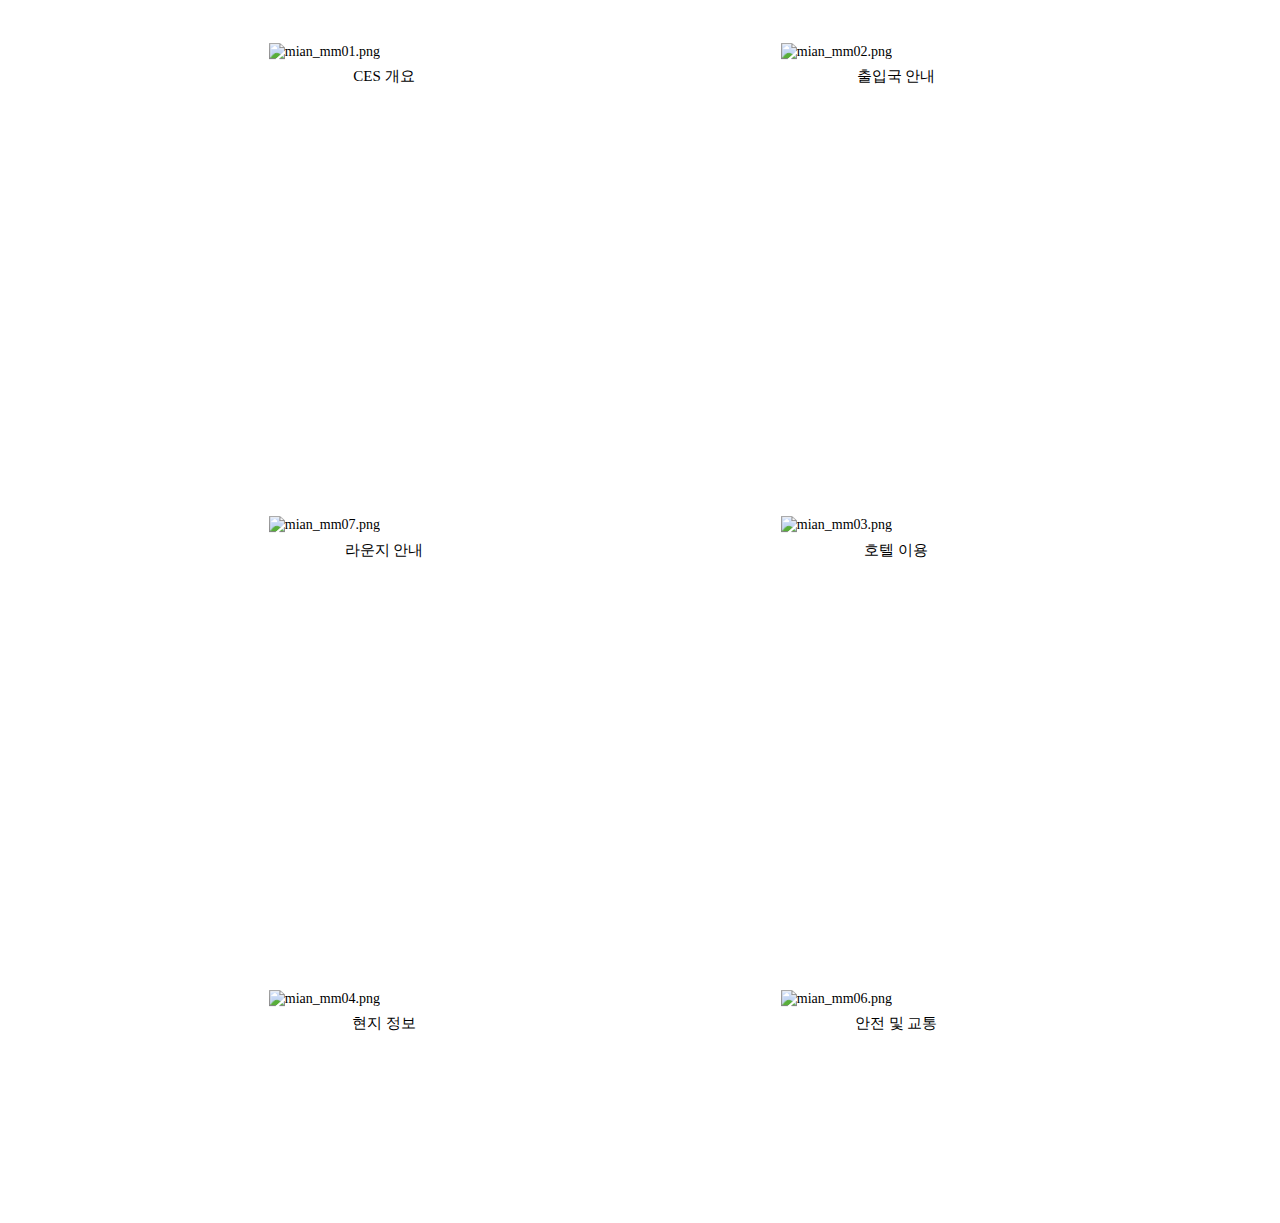
==== commit fd6ecc7b: "Add files via upload" ====
--- a/index.html
+++ b/index.html
@@ -7,11 +7,11 @@
 <meta http-equiv="X-UA-Compatible" content="IE=10">
 <meta name="description" content="">
 <meta name="author" content="">
-<link rel="stylesheet" type="text/css" href="../mbl_common/css/m_font.css" />
-<link rel="stylesheet" type="text/css" href="../mbl_common/css/swiper.css" />	
-<link rel="stylesheet" type="text/css" href="../mbl_common/css/moInvitation.css" />
-<script src="../mbl_common/js/swiper.min.js"></script>
-<script src="../mbl_common/js/m_hddt_common.js"></script>
+<link rel="stylesheet" type="text/css" href="./mbl_common/css/m_font.css" />
+<link rel="stylesheet" type="text/css" href="./mbl_common/css/swiper.css" />	
+<link rel="stylesheet" type="text/css" href="./mbl_common/css/moInvitation.css" />
+<script src="./mbl_common/js/swiper.min.js"></script>
+<script src="./mbl_common/js/m_hddt_common.js"></script>
 
 </head>
 <body>
--- a/mbl_common/css/m_font.css
+++ b/mbl_common/css/m_font.css
@@ -0,0 +1 @@
+
--- a/mbl_common/css/moInvitation.css
+++ b/mbl_common/css/moInvitation.css
@@ -0,0 +1,239 @@
+@charset "utf-8";
+
+body,div,dl,dt,dd,ul,ol,li,h1,h2,h3,h4,h5,h6,form,fieldset,legend,textarea,p,th,td,input,select,textarea,button{margin:0;padding:0}
+html,body{width:100%;height:100%}
+body{font-family:'NotoSansR'; font-size:14px; line-height:1.3; color:#000000;}
+h1,h2,h3,h4,h5,h6{font-family:'NotoSansB'; font-size:14px; line-height:1.3; color:#000000;}
+fieldset,img{border:0 none; vertical-align:top}
+dl,ul,ol,menu,li{list-style:none}
+button{overflow:visible; border:0 none; background-color:transparent; cursor:pointer}
+button::-moz-focus-inner{padding:0;border:0}
+address,caption,em{font-style:normal}
+a{color:#000000; text-decoration:none}
+table{border-collapse:collapse;table-layout:fixed;border-spacing:0}
+hr{display:none}
+select{height:20px;border:1px solid #999;line-height:20px;vertical-align:top}
+
+/*Main*/
+.main{width:100%; height:100vh; background: url(http://img.e-hyundai.com/images/agency/ces2024/mian_bg.png) no-repeat; background-size:cover; position: relative;}
+.main #header{padding:20px 0; background:rgba(255, 255, 255, 0); border:none; position:fixed; left:0; right:0; top:0; z-index:998;transition: padding 0.3s; }
+.main #header:after{display:block; clear:both; content:'';}
+.main #header.fixed{background:rgba(255, 255, 255, 1); padding:20px 0;}
+.main #header h1{font-size:20px; width:171px; line-height:20px; margin-left:20px;}
+.main #menu_trigger .menu_trigger_text{width:22px; height:20px; background:url('http://img.hyundaidreamtour.com/images/agency/ces2024/ico_mainNav.png') no-repeat; display:block; position:absolute; top:0; left:0;}
+#mainCont{position:absolute; top:50%; transform: translateY(-50%); left:12vw; right: 12vw}
+#mainCont .mainTit{color:#ffffff; text-align:center;}
+#mainCont .mainTit h2{font-size:40px; color:#ffffff; margin-bottom:4px}
+#mainCont .cesmenu ul{zoom:1; margin:0 auto; margin-top:4vw;}
+#mainCont .cesmenu ul:after{display:block; clear: both; content: '';}
+#mainCont .cesmenu ul li{float:left; margin-top:4vw;}
+#mainCont .cesmenu ul li:nth-child(2n){float:right;}
+#mainCont .cesmenu ul li a{display:block; width:36vw; height:33vw; background:rgba(255,255,255, 0.9); box-sizing: border-box; border-radius:20px;  position: relative;}
+#mainCont .cesmenu ul li a > div{position:absolute; top:50%; transform:translateY(-50%); width: 100%;}
+#mainCont .cesmenu ul li a .icon{width:50%; margin: 0 auto; display: block;}
+#mainCont .cesmenu ul li a .icon img{width: 100%;}
+#mainCont .cesmenu ul li a .mmTxt{font-family: 'NotoSansB'; font-size:15px; text-align:center; margin-top:6px; display: block;}
+.mainLogo{width:45%; position:absolute; bottom:10vw; left:50%; transform: translateX(-50%)}
+.mainLogo img{width:100%;}
+
+/*Sub*/
+#wrap{position:relative; min-height:100%;}
+#container{background:#ffffff; margin-top: -20px; border-radius:20px; padding-bottom:307px; z-index: 990;}
+#content{margin:0 auto;}
+
+/*header*/
+#header{padding:20px 0; background:rgba(255, 255, 255, 1); border-bottom:1px solid rgba(0, 0, 0, 0.15); position:fixed; left:0; right:0; top:0; z-index:998; -moz-transition: padding 0.3s; -o-transition: padding 0.3s; -webkit-transition: padding 0.3s; transition: padding 0.3s; }
+#header:after{display:block; clear:both; content:'';}
+#header.fixed{background:rgba(255, 255, 255, 1); padding:20px 0;}
+#header h1{font-size:20px; width:171px; line-height:20px; margin-left:20px;}
+#header .home{width:21px; height:20px; position:absolute; right:52px; top:20px;}
+#header .home img{width: 100%;}
+#menu_trigger{width:24px; height:20px; display:block; position:absolute; right:20px; top:20px; white-space:nowrap; overflow:hidden; text-indent:30px; -moz-transition:transform, 0.3s; -o-transition:transform, 0.3s; -webkit-transition:transform, 0.3s; transition:transform, 0.3s;}
+#header.fixed  #menu_trigger{-moz-transform:translateY(-4px); -ms-transform:translateY(-4px); -webkit-transform:translateY(-4px); transform:translateY(-4px);}
+#menu_trigger .menu_trigger_text{width:22px; height:20px; background:url('http://img.hyundaidreamtour.com/images/agency/ces2024/ico_Nav.png') no-repeat; display:block; position:absolute; top:0; left:0;}
+#gnb{width:100%; height:100%; background:#ffffff; border-left:1px solid #d9d9d9; position:fixed; right:0; top:0; visibility:hidden; z-index:999; overflow-y:auto; transform:translateX(100%); transition:all 0.4s ease-in-out; transition:all 0.4s ease-in-out;}
+#gnb .navigation{margin:60px 0 30px 0;}
+#gnb .navigation > ul{border-top:1px solid #D9D9D9;}
+#gnb .navigation > ul > li{border-bottom:1px  solid rgba(0, 0, 0, 0.15);}
+#gnb .navigation > ul > li > a{font-family:'NotoSansB'; font-size:18px; line-height:60px; color:#000000; padding:0 30px; display:block;}
+#gnb .close_btn{width:20px; height:20px; display:block; position:absolute; top:20px; right:20px;}
+#gnb .close_btn img{width: 20px; height: 20px;}
+.menu_open #gnb{transform:translateX(0); visibility: visible;}
+span.d-arrow{width:10px; float:right; position:relative; background:url('http://img.hyundaidreamtour.com/images/agency/ces2024/ico_gnbarrow.png') no-repeat; position:absolute; right:0; top:31px;}
+.d-arrow.d-down{transform:rotateZ(180deg); -webkit-transform:rotateZ(180deg); -moz-transform:rotateZ(180deg); transition:0.360s; -webkit-transition:0.360s; -moz-transition:0.360s;}
+
+/*footer*/
+#footer{font-family:'NotoSansL';font-size:13px; color:#ffffff; background:#595959; position:absolute; left:0; right:0; bottom:0; padding:30px 20px; margin-top:50px;}
+#footer .info, #footer .copyright, #footer .dreamCi{margin-top:14px}
+#footer .info a{color: #ffffff;}
+
+/*common*/
+#content .sect{padding:0 20px; margin-top:40px;}
+#content .sect:nth-child(1){margin-top:20px;}
+#content .sect + .sect{padding-top:40px; border-top:4px solid #F3F3F3}
+#content h3{font-size:18px; margin-bottom:14px}
+#content h4{font-family:'NotoSansM'; font-size:16px; color:#797979; margin:20px 0 8px 0;}
+#content .sect .img{margin-top:6px;}
+#content .sect > .img{margin-top: 14px;}
+#content .sect .arti{margin-top:20px;}
+#content .sect .arti + .arti{border-top:1px dashed #D9D9D9; padding-top:20px;}
+
+.dottedlist li{position:relative; padding-left: 8px;}
+.dottedlist li:before{content: ''; width: 2px; height:2px; background:#666666; border-radius:1px;  position: absolute; top:10px; left:0;}
+.dottedlist li + li {margin-top: 4px;}
+.note{font-size:12px; color:#888888; display:block; margin-top:8px; padding-left:14px; text-indent:-14px;}
+.notered{font-size:12px; color:#E64949; display:block; margin-top:6px; padding-left:14px; text-indent:-14px;}
+.notered02{font-size:12px; color:#E64949; display:block; margin-top:2px; padding-left:14px; text-indent:-14px;}
+.marg_top10{display: block;  margin-top: 10px;}
+.go_url{font-size:13px; color:#797979; text-decoration: underline; display:inline-block; margin-left: 10px;}
+
+/*Thum*/
+.thum{margin-top:10px; width:100%; overflow:hidden; position:relative;}
+.swiper{width:100%; height:100%;}
+.swiper-wrapper{padding-bottom:10px}
+.swiper-slide {display:flex; flex-direction:column; align-items:center; justify-content:center; position:relative;}
+.swiper-slide img {display:block; width:100%; height:100%;}
+.swiper-container-horizontal > .swiper-scrollbar{bottom:10px;}
+
+/*Sub Visual*/
+.subvisual{position:relative; margin-top:60px; z-index: -1;}
+.subvisual img{width:100%; height:32vh; object-fit:cover;}
+
+/*Content Title*/
+#container .contTit{padding:20px 20px 0px 20px;}
+#container .contTit h2{font-size:20px; margin-bottom:6px;}
+#container .contTit span{font-size:15px; color:#606060;}
+
+/*Content Tab*/
+#container .tab{width:100%; box-sizing:border-box; background:#ffffff; padding:14px 20px;}
+#container .tab a{font-size:14px; line-height:28px; color:#ffffff; background:#004d45; border-radius:18px; padding:0 12px 2px 12px; display:inline-block; margin-bottom:3px;}
+#container .tab a + a{margin-left:2px;}
+#container .tab a:nth-child(4n){margin:4px 0 0 0;}
+
+/*CES 소개*/
+.cseinfo .sect img + img{margin-top:10px;}
+.cseinfo .sect .area{color:#ffffff; background: url(http://img.hyundaidreamtour.com/images/agency/ces2024/ces2024_sub01_img01.png) no-repeat, #004D45; background-size:100% 100%; padding:18px; border-radius:12px 12px 0 0;}
+.cseinfo .sect .area .title{font-size:15px; font-weight:bold; padding-bottom:5px;}
+.cseinfo .sect .area a.btn_borderw{color:#ffffff; font-size:13px; padding:6px 10px; margin-top:15px; border:1px solid #ffffff; border-radius:6px; display: inline-block}
+.cseinfo .sect .guide{border:1px solid #cccccc; border-radius:12px; padding:0 15px 15px 15px; margin-top:10px; zoom:1;}
+.cseinfo .sect .guide h4{width:100%; float:left; zoom:1;}
+.cseinfo .sect .guide h4:after{display: block; clear: both; content: '';}
+.cseinfo .sect .guide h4 > span{width:30%; float:right;}
+.cseinfo .sect .guide a.btn_borderb{color:#000000; font-size:13px; padding:6px 10px; margin-top:15px; border:1px solid #000000; border-radius:6px; display: inline-block}
+.cseinfo .sect .guide a.btn_borderb{color:#000000; font-size:13px; padding:6px 10px; margin-top:15px; border:1px solid #000000; border-radius:6px; display: inline-block}
+
+/*츨입국 안내*/
+.immigration .info{padding:15px; margin-top:10px; background-size:15px 15px; border-radius:14px; background:#F7F7F7; box-sizing:border-box; color:#E64949; font-size:12px;}
+.immigration .esta p span{padding-left:12px;}
+.immigration .esta p span.note{color:#e64949; font-size:13px;}
+.immigration .esta p.note{color:#e64949; font-size:13px; padding:10px 0 12px 0}
+.immigration .esta p.btn{border:1px solid #000000; border-radius:6px; padding:10px; text-align:center;}
+.immigration .immi_danger li{background:#f7f7f7; border-radius:12px;}
+.immigration .immi_danger li + li{margin-top:6px;}
+.immigration .immi_danger li img{padding:10px 0 10px 0;}
+.immigration .immi_danger li p{display:inline-block; padding:35px 0 0 8px;}
+.immigration .immi_danger li p.two_line{display:inline-block; padding:27px 0 0 8px;}
+.immigration .immi_danger li p.three_line{display:inline-block; padding:17px 0 0 8px;}
+.immigration .immDocu .docu{width:100%; zoom:1;}
+.immigration .immDocu .docu:after{display: block; clear: both; content: '';}
+.immigration .immDocu .docu li{float:left; width:32%; background:#f7f7f7; text-align:center; border-radius:12px; padding:20px 10px; box-sizing: border-box;}
+.immigration .immDocu .docu li + li{margin-left:2%;}
+.immigration .immDocu .docu li p.title{color:#004d45; font-size:15px; font-weight:bold; padding-top:8px;}
+.immigration .immDocu .docu li p.sub_text{color:#666666; font-size:14px; padding-top:4px;}
+.immigration .immDocu span{display:inline-block; color:#666666; font-size:13px; padding-top:8px;}
+.immigration .usa .prohibit{}
+.immigration .usa .prohibit li{background:#F7F7F7; border-radius:12px; zoom:1; position: relative;}
+.immigration .usa .prohibit li:after{display: block; clear: both; content: '';}
+.immigration .usa .prohibit li + li{margin-top: 6px;}
+.immigration .usa .prohibit li span{float:left; display: inline-block;}
+.immigration .usa .prohibit li span.icoItem{width: 70px; height: 70px;}
+.immigration .usa .prohibit li span:last-child{width: calc(100% - 80px); padding-left: 10px; position:absolute; top:50%; transform: translateY(-50%);}
+.immigration .usa table, .immigration .usa table th, .immigration .usa table td{margin:0; padding:0; border:0 none; text-align:left;}
+.immigration .usa table {width:100%; table-layout:fixed; border-collapse:collapse; text-align:center; margin-bottom:4px;}
+.immigration .usa table col.title{width:27%;}
+.immigration .usa table col.blank{width:3%;}
+.immigration .usa table col.text{width:70%;}
+.immigration .usa table th{color:#004d45; border-top:1px solid #004d45; padding-right:25px;}
+.immigration .usa table td{border-top:1px solid #cccccc; padding:10px 0;}
+.immigration .usa table td.blank{border:0px;}
+.immigration .usa table th.line_two{border-top:2px solid #004d45;}
+.immigration .usa table td.line_two{border-top:2px solid #cccccc;}
+.immigration .usa table th.line_bottm{border-top:1px solid #004d45; border-bottom:1px solid #004d45;}
+.immigration .usa table td.line_bottm{border-top:2px solid #cccccc; border-bottom:1px solid #cccccc;}
+
+/*라운지 안내*/
+.hotel .info .time p{float:left; width:49%; background:#f7f7f7; padding:20px; margin:5px 0 20px 0;; text-align:center; border-radius:12px; color:#303030; font-weight:300; box-sizing:border-box;}
+.hotel .info .time p + p{margin-left:2%;}
+.hotel .info .time p span{color:#000000; font-weight:bold;}
+.hotel .proce table, .immi_proce table th,.immi_proce table td{margin:0; padding:0; border:0 none;}
+.hotel .proce table {width:100%; table-layout:fixed; border-collapse:collapse; margin-bottom:4px; text-align:left;}
+.hotel .proce table col.title{width:25%;}
+.hotel .proce table col.blank{width:3%;}
+.hotel .proce table col.text{width:72%;}
+.hotel .proce table th{color:#004d45; border-top:1px solid #004d45; padding-right:25px;}
+.hotel .proce table td{border-top:1px solid #cccccc; padding:10px 0;}
+.hotel .proce table td.blank{border:0px;}
+.hotel .proce table th.line_two{border-top:2px solid #004d45;}
+.hotel .proce table td.line_two{border-top:2px solid #cccccc;}
+.hotel .proce table th.line_bottm{border-top:1px solid #004d45; border-bottom:1px solid #004d45;}
+.hotel .proce table td.line_bottm{border-top:2px solid #cccccc; border-bottom:1px solid #cccccc;}
+.hotel .phone_call{padding-top:20px;}
+.hotel .phone_call .number{width:100%; zoom:1;}
+.hotel .phone_call .number:after{display: block; clear: both; content: '';}
+.hotel .phone_call .number li{float:left; width:49%; border:1px solid #cccccc; border-radius:12px; padding:15px; line-height:25px; box-sizing:border-box;}
+.hotel .phone_call .number li + li{margin-left:2%;}
+.hotel .phone_call .number .title{font-family:'NotoSansM'; font-size:16px; color:#000000; }
+.hotel .phone_call .number p{color:#303030;}
+
+/*호텔이용안내*/
+.hotel .hotel_intro ul{width:100%; zoom:1;}
+.hotel .hotel_intro ul:after{display: block; clear: both; content: '';}
+.hotel .hotel_intro li{float:left; width:50%; box-sizing:border-box;}
+.hotel .hotel_intro .time li{float:left; width:49%; border:1px solid #cccccc; padding:20px; margin-top:15px; text-align:center; border-radius:12px; color:#303030; font-weight:300;  box-sizing:border-box;}
+.hotel .hotel_intro .time li + li{margin-left:2%;}
+.hotel .hotel_intro .time span{color:#000000; font-weight:bold;}
+.hotel .hotel_intro .notered{font-size:12px; color:#E64949; display:block; margin-top:10px; padding-left:14px; text-indent:-14px;}
+.hotel .labelst{margin:10px 0 0 10px;}
+.hotel .labelst dt{color:#ffffff; line-height:1.4; display:inline-block; background: #797979; padding:4px 10px; border-radius:4px; margin-bottom: 3px;}
+.hotel .info_use .text_box{width:14%; text-align:center; background:#797979; color:#ffffff; padding:3px 5px 5px 5px; border-radius:6px; margin-top: 10px;}
+.hotel .hotel_lounge{border:1px solid #cccccc; border-radius:12px; zoom:1; margin-top:15px;}
+.hotel .hotel_lounge:after{display: block; clear: both; content: '';}
+.hotel .hotel_lounge h4{display:inline-block;}
+.hotel .hotel_lounge p span{padding-left:12px;}
+.hotel .hotel_lounge .info{margin:15px;}
+.hotel .hotel_lounge .info .time li{float:left; width:36%; background:#f7f7f7; padding:20px; margin-top:5px; text-align:center; border-radius:12px; color:#303030; font-weight:300;}
+
+/*현지정보*/
+.lasvegas .local_notice li{background: #F1F1F1;border-radius:8px; padding:12px;}
+.lasvegas .local_notice ul li + li{margin-top: 10px;}
+
+/*안전관리*/
+.safety .sect .hospital{margin-top:14px; zoom:1;}
+.safety .sect .hospital:after{display: block; clear:both; content: '';}
+.safety .sect .hospital .hosImg{float: left; width: 30%;}
+.safety .sect .hospital .hosInfo{float: right; width: 66%;}
+.safety .sect .hospital .hosInfo > P {font-family:'NotoSansM'; font-size:15px; color:#797979; margin:0 0 10px 0;}
+.safety .sect .notered{font-size:12px; color:#E64949; display:block; margin-top:6px; padding-left:14px; text-indent:-14px;}
+
+/*교통수단*/
+/*
+.vehi .info{padding:12px 20px 10px 50px; margin-top: 30px; background:url(http://img.hyundaidreamtour.com/images/agency/ces2024/ces2024_sub06_icon01.png)no-repeat 16px 10px, #F7F7F7; background-size:26px 26px;;  border-radius: 14px; box-sizing:border-box;}*/
+.vehi .info{padding:20px; margin-top:30px; background-size:26px 26px; border-radius:14px; background:#F7F7F7; box-sizing:border-box;}
+.vehi .sect .info p{font-family: 'NotoSansM'; font-size:16px; margin-bottom:6px; color:#797979; font-weight:bold;}
+.vehi .sect .info .note{font-size:12px; color:#888888; display:block;}
+.vehi .sect .txtGreen{color:#66A443;}
+.vehi .sect .txtBlue{color:#177CBC;}
+.vehi .sect .txtPurple{color:#793376;}
+.vehi .sect .txtRed{color:#E64949;}
+.vehi .sect .arti dl{width: 100%; margin-top:6px; zoom:1;}
+.vehi .sect .arti dl:after{display: block; clear: both; content: '';}
+.vehi .sect .arti dl dt{font-family: 'NotoSansM'; color:#ffffff; text-align:center; width:76px; background:#797979; border-radius:4px; padding:4px 0; float:left;}
+.vehi .sect .arti dl dd{width:calc(100% - 86px); margin:4px 0 0 10px; float:left;}
+.vehi .sect .arti .route{position:relative; padding-left:18px;}
+.vehi .sect .arti .route:before{content:''; width: 12px; height:12px; position:absolute; top:4px; left:0px; border-radius: 4px;}
+.vehi .sect .arti .route.txtGreen:before{background:#66A443;}
+.vehi .sect .arti .route.txtBlue:before{background:#177CBC;}
+.vehi .sect .arti .route.txtPurple:before{background:#793376;}
+.vehi .sect .arti .route.txtRed:before{background:#E64949;}
+
+
